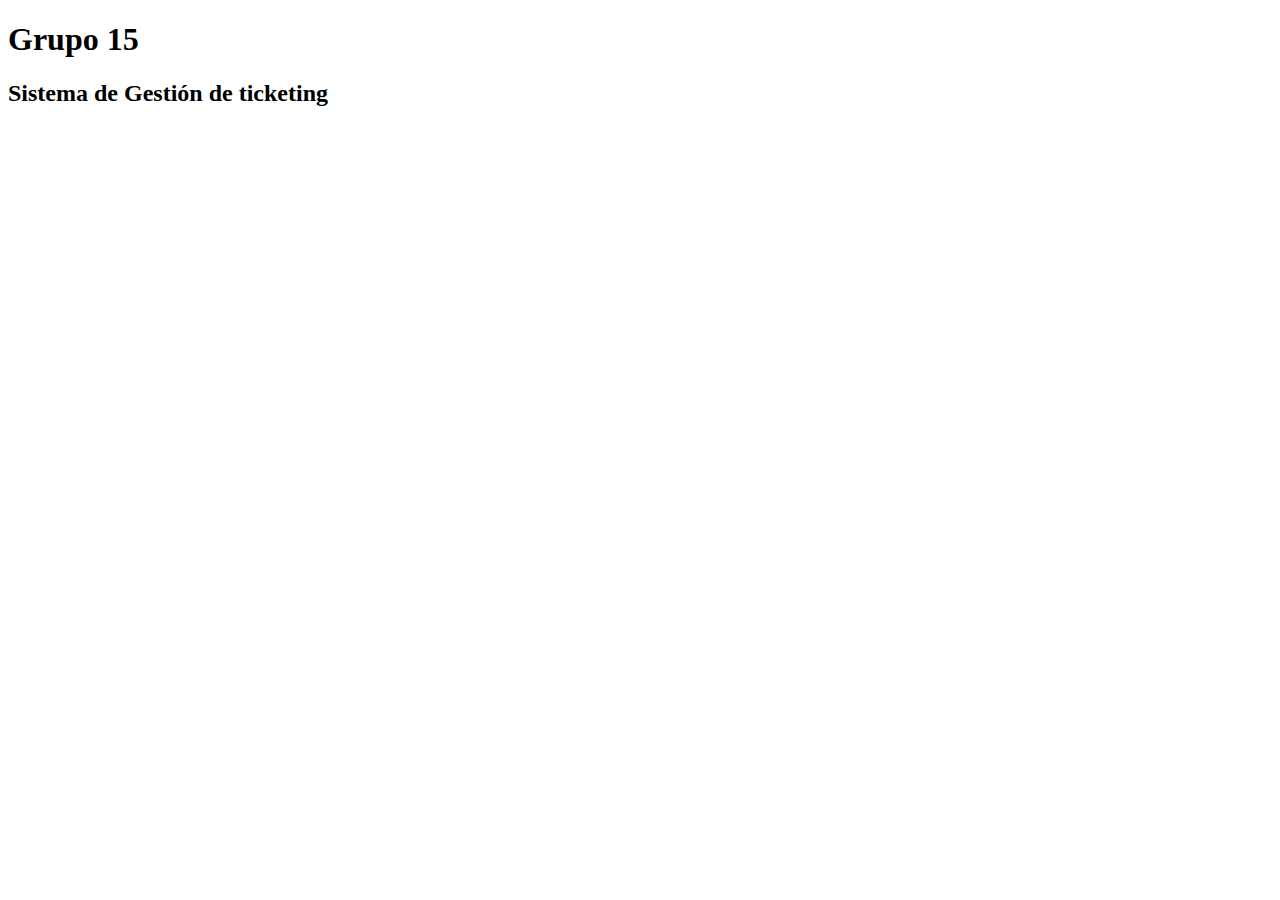
==== index.html @ c4f76812 "Create index.html" ====
<!DOCTYPE html>
<html lang="es">
<head>
    <meta charset="UTF-8">
    <meta http-equiv="X-UA-Compatible" content="IE=edge">
    <meta name="viewport" content="width=device-width, initial-scale=1.0">
    <title>Grupo 15</title>
</head>
<body>
    <header>
        <h1 class="title">Grupo 15</h1>
        <h2>Sistema de Gestión de ticketing</h2>
    </header>
</body>
</html>
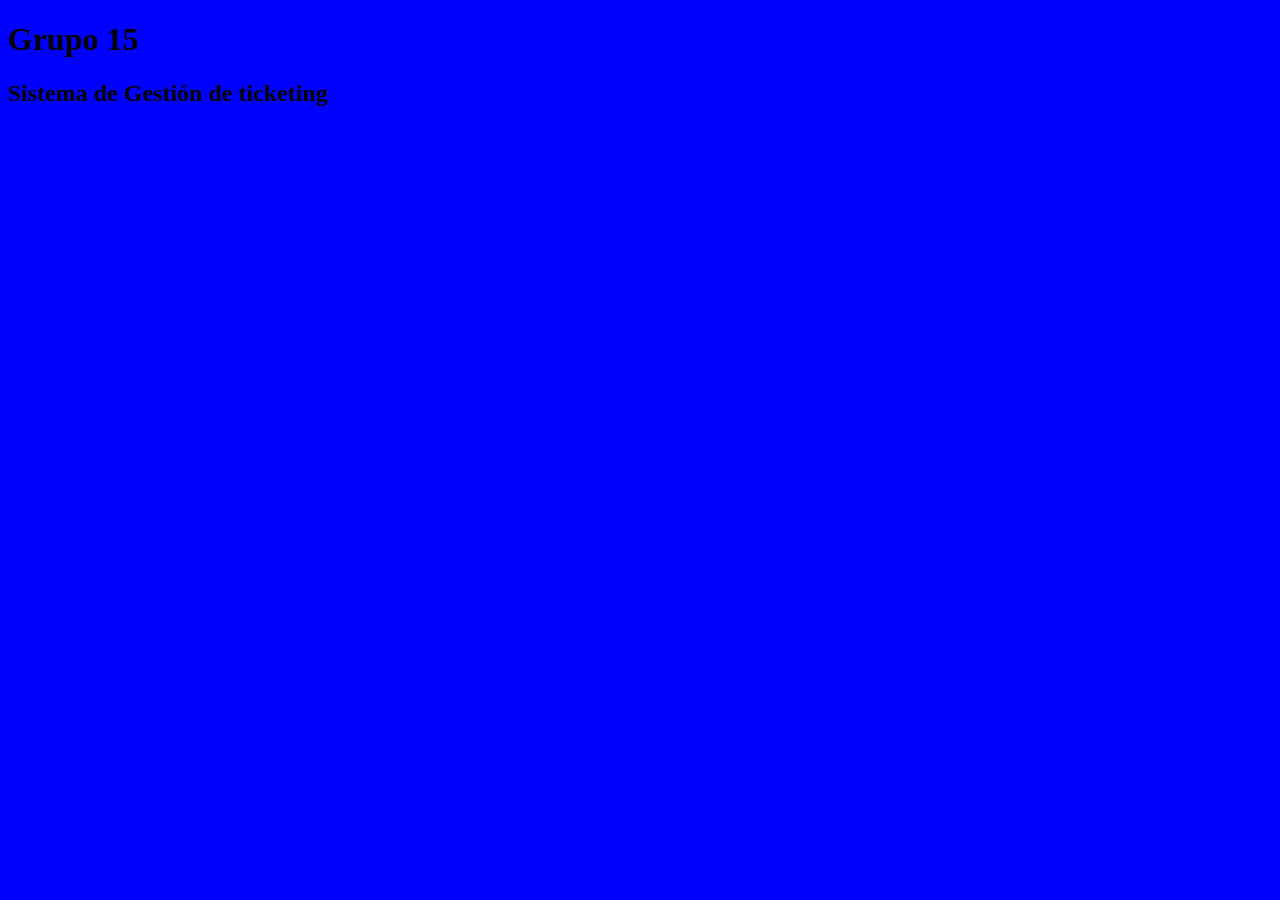
==== commit 829602d3: "Add estrucutura CSS, JS e IMG, config index.html favicon" ====
--- a/index.html
+++ b/index.html
@@ -4,6 +4,12 @@
     <meta charset="UTF-8">
     <meta http-equiv="X-UA-Compatible" content="IE=edge">
     <meta name="viewport" content="width=device-width, initial-scale=1.0">
+    <link rel="stylesheet" href="css/style.css">
+    <link rel="apple-touch-icon" sizes="180x180" href="img/favicon_io/apple-touch-icon.png">
+<link rel="icon" type="image/png" sizes="32x32" href="img/favicon_io/favicon-32x32.png">
+<link rel="icon" type="image/png" sizes="16x16" href="img/favicon_io/favicon-16x16.png">
+<link rel="manifest" href="img/favicon_io/site.webmanifest">
+    <script src="js/script.js"></script>
     <title>Grupo 15</title>
 </head>
 <body>
@@ -11,5 +17,8 @@
         <h1 class="title">Grupo 15</h1>
         <h2>Sistema de Gestión de ticketing</h2>
     </header>
+    <footer>
+        <div class="mapouter"><div class="gmap_canvas"><iframe width="600" height="500" id="gmap_canvas" src="https://maps.google.com/maps?q=estudio%20contable%20perego&t=&z=15&ie=UTF8&iwloc=&output=embed" frameborder="0" scrolling="no" marginheight="0" marginwidth="0"></iframe><a href="https://www.whatismyip-address.com"></a><br><style>.mapouter{position:relative;text-align:right;height:500px;width:600px;}</style><a href="https://www.embedgooglemap.net">google maps html</a><style>.gmap_canvas {overflow:hidden;background:none!important;height:500px;width:600px;}</style></div></div>
+    </footer>
 </body>
 </html>
--- a/css/style.css
+++ b/css/style.css
@@ -0,0 +1,4 @@
+/* Archivo inicial de estilos CSS */
+* {
+    background-color: blue;
+}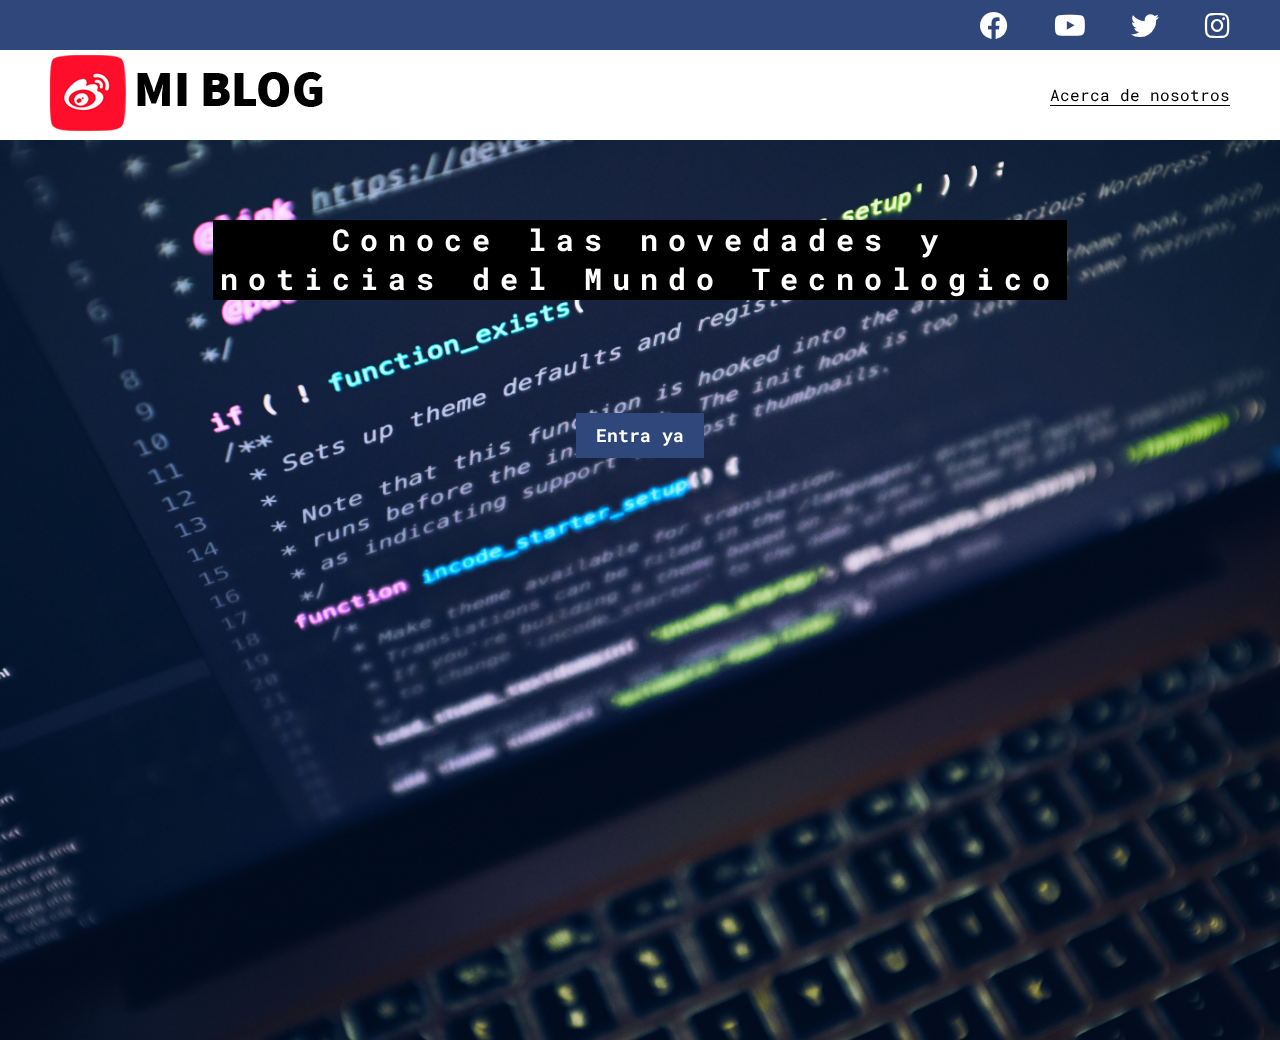
==== commit f5d24930: "Se agrega el TPO" ====
--- a/index.html
+++ b/index.html
@@ -4,21 +4,45 @@
     <meta charset="UTF-8">
     <meta http-equiv="X-UA-Compatible" content="IE=edge">
     <meta name="viewport" content="width=device-width, initial-scale=1.0">
-    <link rel="stylesheet" href="css/style.css">
-    <link rel="apple-touch-icon" sizes="180x180" href="img/favicon_io/apple-touch-icon.png">
-<link rel="icon" type="image/png" sizes="32x32" href="img/favicon_io/favicon-32x32.png">
-<link rel="icon" type="image/png" sizes="16x16" href="img/favicon_io/favicon-16x16.png">
-<link rel="manifest" href="img/favicon_io/site.webmanifest">
-    <script src="js/script.js"></script>
-    <title>Grupo 15</title>
+    <title>Blog Personal</title>
+    <link rel="stylesheet" href="css/main.css">
+    <link rel="stylesheet" href="css/all.min.css">
 </head>
-<body>
-    <header>
-        <h1 class="title">Grupo 15</h1>
-        <h2>Sistema de Gestión de ticketing</h2>
+<body class="home-body">
+    
+    <header class="header">
+        <div class="social">
+            <div class="social-icons">
+                <a href=""><i class="fa-brands fa-facebook"></i></a>
+                <a href=""><i class="fa-brands fa-youtube"></i></a>
+                <a href=""><i class="fa-brands fa-twitter"></i></a>
+                <a href=""><i class="fa-brands fa-instagram"></i></a>
+            </div>
+        </div>
+        <nav class="nav">
+            <div class="nav-logo">
+                <a href="index.html">
+                    <img src="img/logo.png" alt="Logo de pagina">
+                </a>
+            </div>
+            <div class="nav-link">
+                <a href="profile.html">Acerca de nosotros</a>
+            </div>
+    
+        </nav>
     </header>
-    <footer>
-        <div class="mapouter"><div class="gmap_canvas"><iframe width="600" height="500" id="gmap_canvas" src="https://maps.google.com/maps?q=estudio%20contable%20perego&t=&z=15&ie=UTF8&iwloc=&output=embed" frameborder="0" scrolling="no" marginheight="0" marginwidth="0"></iframe><a href="https://www.whatismyip-address.com"></a><br><style>.mapouter{position:relative;text-align:right;height:500px;width:600px;}</style><a href="https://www.embedgooglemap.net">google maps html</a><style>.gmap_canvas {overflow:hidden;background:none!important;height:500px;width:600px;}</style></div></div>
-    </footer>
-</body>
-</html>
+
+        <main class="home-main">
+            <div class="main-container">
+                <p class="main-container_texto">
+                    Conoce las novedades y noticias del Mundo Tecnologico
+                </p>
+                <a class="main-container_link" href="blogs.html">Entra ya</a>
+            </div>
+
+
+        </main>
+    
+    </body>
+    
+    </html>--- a/css/main.css
+++ b/css/main.css
@@ -0,0 +1,343 @@
+/*Roboto Slaf 400, 700
+  Roboto 400 500 700 900
+  Roboto Mono 400 500 700
+*/
+
+@import url('https://fonts.googleapis.com/css2?family=Roboto+Mono:wght@400;500;700&family=Roboto+Slab:wght@400;700&family=Roboto:wght@400;500;700;900&display=swap');
+
+*{
+  padding: 0;
+  margin: 0;
+  box-sizing: border-box;
+}
+
+body{
+  font-family: 'Roboto Mono', sans-serif;
+  font-size: 400;
+}
+
+.home-body{
+  position: fixed;
+  top: 0;
+  bottom: 0;
+  left: 0;
+  right: 0;
+}
+
+/* HEADER */
+
+.header{
+  width: 100%;
+  height: 140px;
+  display: grid;
+  grid-template-rows: 1fr 1fr 1fr;
+  
+}
+.social {
+  background-color: #2f477a;
+  width: 100%;
+  height: 50px;
+  display: grid;
+}
+
+.social-icons {
+  width: 250px;
+  height: auto;
+  display: flex;
+  align-items: center;
+  justify-content: space-between;
+  justify-self: end;
+  margin-right: 50px;
+}
+
+.social-icons a{
+  color: #fff;
+  font-size: 28px;
+}
+
+.social-icons a:hover{
+  color: #616161;
+
+}
+
+.nav{
+  display: grid;
+  grid-template-columns: 1fr 1fr;
+  height: 90px;
+}
+
+.nav-logo{
+  margin-left: 50px;
+  display: flex;
+  align-items: center;
+    
+}
+
+.nav-link {
+  display: flex;
+  align-items: center;
+  justify-content: end;
+  margin-right: 50px;
+}
+
+.nav-link a {
+  text-decoration: none;
+  color: #000;
+  border-bottom: 1px solid #000;
+}
+
+/* Main del home*/
+.home-main{
+  display: grid;
+  grid-template-columns: 1fr 4fr 1fr;
+  height: 100%;
+  background-image: url(../img/fondo.jpg);
+  background-position: center;
+  background-repeat: no-repeat;
+  background-size: cover;
+}
+
+.main-container{
+  display: grid;
+  grid-column: 2;
+  justify-items: center;
+  height: 350px;
+  margin-top: 80px;
+}
+
+.main-container_texto{
+  text-align: center;
+  font-size: 30px; 
+  font-weight: 700;
+  letter-spacing: 10px;
+  color: #fff;
+  background-color: #000;
+  height: 80px;
+  /*-webkit-text-stroke: 2px #fff; */
+}
+
+.main-container_link{
+  background-color: #2f477a;
+  display: inline-block;
+  padding: 10px 20px;
+  text-decoration: none;
+  color: #fff;
+  font-weight: 700;
+  font-size: 18px;
+  height: 45px;
+  
+}
+
+.main-container_link:hover{
+  background-color: #3d4c6d;
+}
+
+/*Pagina de blogs*/
+
+.blogs-main{
+  display: grid;
+
+}
+
+.news{
+  background-color: #e6e9ed;
+  padding: 10px 80px 40px;
+
+}
+
+.news-content{
+  display: grid;
+  grid-template-columns: 1.5fr 1fr;
+  grid-template-rows: 2fr;
+}
+
+.news-content h3 {
+  margin-left: 25px;
+  
+}
+
+.news-content img {
+  grid-column: 1;
+  width: 75%;
+  display: inline-block;
+  margin: 20px 20px;
+}
+
+.news-info{
+  grid-column: 2;
+  
+
+}
+
+.news-info h2{
+  margin-top: 30px;
+  
+}
+
+.news-info p{
+  margin: 10px;
+  text-align: start;
+  margin-bottom: 20px;  
+}
+
+/* Boton de Blogs */
+
+.blogs-btn{
+  text-decoration: none;
+  color: #000;
+  border: 1px solid #2f477a;
+  padding: 10px 15px;
+  font-size: 14px;
+}
+
+/*Posteos*/
+
+.posteos{
+  padding: 0 80px 40px;
+}
+
+.posteos h3{
+  border-bottom: 1px solid #cdd2da;
+  padding: 20px 0;
+  text-align: center;
+}
+
+.posteos-blog{
+  display: inline-block;
+  padding: 15px;
+  max-width: 32%;
+  margin-bottom: 50px;
+}
+
+.posteos-blog img {
+  width:100%;
+}
+
+.posteos-blog h4 {
+  margin: 20px 0;
+}
+
+.posteos-blog p {
+  margin-bottom: 35px;
+}
+
+/*FOOTER*/
+
+footer {
+  width: 100%;
+  height: 80px;
+  background-color: #22272d;
+  border-top: 35px solid #2f477a;
+  display: flex;
+  align-items: center;
+  justify-content: center;
+}
+
+footer p {
+  color: #fff;
+}
+
+
+/*BLOG*/
+
+.main-blog {
+  padding: 0 80px 40px;
+}
+
+.main-blog-content img{
+  display: inline-block;
+  padding: 0 50px 40px;
+  width: 100%;
+}
+
+.blog-content_article{
+  padding:0 80px 40px ;
+}
+
+.blog-content_article h4 {
+  border-bottom: 1px solid #cdd2da;
+  padding: 20px 0;
+}
+
+.blog-content_article h1{
+  margin: 20px 0; 
+  font-size: 35px; 
+}
+
+/*Seccion de Contacto*/
+
+.section-contact{
+  width: 100%;
+  background-color: #e6e9ed;
+  display: flex;
+  justify-content: space-between;
+  padding: 20px 80px 50px;
+
+}
+
+.contact{
+  display: flex;
+  margin: 20px 0px 20px 20px;
+}
+
+.contact img{
+  width: 100px;
+  display: inline-block;
+  padding: 10px;
+}
+
+.contact-info{
+  padding: 20px 0;
+  width: 300px;
+}
+
+.contact-info a {
+  text-decoration: none;
+  color: #000;
+  border-bottom: 1px solid #000;
+  padding-bottom: 5px;
+}
+
+.contact-info p {
+  margin-top: 10px;
+}
+
+
+/*PERFIL*/
+
+.profile {
+  padding: 70px 100px;
+  background-color: #e6e9ed;
+  margin-bottom: 5px;
+  display: flex;
+}
+
+.profile img {
+  width: 320px;
+  margin-right: 30px;
+}
+
+.projects-container {
+  padding: 0 80px 40px;
+}
+
+.projects-container h3{
+  border-bottom: 1px solid #cdd2da;
+  padding: 20px 0;
+  text-align: center;
+}
+
+.project{
+  display: inline-block;
+  padding: 15px;
+  max-width: 32%;
+  margin-bottom: 50px;
+}
+
+.project h4{
+  margin: 20px 0;
+}
+
+.project p {
+  margin-bottom: 35px;
+}
--- a/css/all.min.css
+++ b/css/all.min.css
@@ -0,0 +1,6 @@
+/*!
+ * Font Awesome Free 6.2.0 by @fontawesome - https://fontawesome.com
+ * License - https://fontawesome.com/license/free (Icons: CC BY 4.0, Fonts: SIL OFL 1.1, Code: MIT License)
+ * Copyright 2022 Fonticons, Inc.
+ */
+.fa{font-family:var(--fa-style-family,"Font Awesome 6 Free");font-weight:var(--fa-style,900)}.fa,.fa-brands,.fa-classic,.fa-regular,.fa-sharp,.fa-solid,.fab,.far,.fas{-moz-osx-font-smoothing:grayscale;-webkit-font-smoothing:antialiased;display:var(--fa-display,inline-block);font-style:normal;font-variant:normal;line-height:1;text-rendering:auto}.fa-classic,.fa-regular,.fa-solid,.far,.fas{font-family:"Font Awesome 6 Free"}.fa-brands,.fab{font-family:"Font Awesome 6 Brands"}.fa-1x{font-size:1em}.fa-2x{font-size:2em}.fa-3x{font-size:3em}.fa-4x{font-size:4em}.fa-5x{font-size:5em}.fa-6x{font-size:6em}.fa-7x{font-size:7em}.fa-8x{font-size:8em}.fa-9x{font-size:9em}.fa-10x{font-size:10em}.fa-2xs{font-size:.625em;line-height:.1em;vertical-align:.225em}.fa-xs{font-size:.75em;line-height:.08333em;vertical-align:.125em}.fa-sm{font-size:.875em;line-height:.07143em;vertical-align:.05357em}.fa-lg{font-size:1.25em;line-height:.05em;vertical-align:-.075em}.fa-xl{font-size:1.5em;line-height:.04167em;vertical-align:-.125em}.fa-2xl{font-size:2em;line-height:.03125em;vertical-align:-.1875em}.fa-fw{text-align:center;width:1.25em}.fa-ul{list-style-type:none;margin-left:var(--fa-li-margin,2.5em);padding-left:0}.fa-ul>li{position:relative}.fa-li{left:calc(var(--fa-li-width, 2em)*-1);position:absolute;text-align:center;width:var(--fa-li-width,2em);line-height:inherit}.fa-border{border-radius:var(--fa-border-radius,.1em);border:var(--fa-border-width,.08em) var(--fa-border-style,solid) var(--fa-border-color,#eee);padding:var(--fa-border-padding,.2em .25em .15em)}.fa-pull-left{float:left;margin-right:var(--fa-pull-margin,.3em)}.fa-pull-right{float:right;margin-left:var(--fa-pull-margin,.3em)}.fa-beat{-webkit-animation-name:fa-beat;animation-name:fa-beat;-webkit-animation-delay:var(--fa-animation-delay,0s);animation-delay:var(--fa-animation-delay,0s);-webkit-animation-direction:var(--fa-animation-direction,normal);animation-direction:var(--fa-animation-direction,normal);-webkit-animation-duration:var(--fa-animation-duration,1s);animation-duration:var(--fa-animation-duration,1s);-webkit-animation-iteration-count:var(--fa-animation-iteration-count,infinite);animation-iteration-count:var(--fa-animation-iteration-count,infinite);-webkit-animation-timing-function:var(--fa-animation-timing,ease-in-out);animation-timing-function:var(--fa-animation-timing,ease-in-out)}.fa-bounce{-webkit-animation-name:fa-bounce;animation-name:fa-bounce;-webkit-animation-delay:var(--fa-animation-delay,0s);animation-delay:var(--fa-animation-delay,0s);-webkit-animation-direction:var(--fa-animation-direction,normal);animation-direction:var(--fa-animation-direction,normal);-webkit-animation-duration:var(--fa-animation-duration,1s);animation-duration:var(--fa-animation-duration,1s);-webkit-animation-iteration-count:var(--fa-animation-iteration-count,infinite);animation-iteration-count:var(--fa-animation-iteration-count,infinite);-webkit-animation-timing-function:var(--fa-animation-timing,cubic-bezier(.28,.84,.42,1));animation-timing-function:var(--fa-animation-timing,cubic-bezier(.28,.84,.42,1))}.fa-fade{-webkit-animation-name:fa-fade;animation-name:fa-fade;-webkit-animation-iteration-count:var(--fa-animation-iteration-count,infinite);animation-iteration-count:var(--fa-animation-iteration-count,infinite);-webkit-animation-timing-function:var(--fa-animation-timing,cubic-bezier(.4,0,.6,1));animation-timing-function:var(--fa-animation-timing,cubic-bezier(.4,0,.6,1))}.fa-beat-fade,.fa-fade{-webkit-animation-delay:var(--fa-animation-delay,0s);animation-delay:var(--fa-animation-delay,0s);-webkit-animation-direction:var(--fa-animation-direction,normal);animation-direction:var(--fa-animation-direction,normal);-webkit-animation-duration:var(--fa-animation-duration,1s);animation-duration:var(--fa-animation-duration,1s)}.fa-beat-fade{-webkit-animation-name:fa-beat-fade;animation-name:fa-beat-fade;-webkit-animation-iteration-count:var(--fa-animation-iteration-count,infinite);animation-iteration-count:var(--fa-animation-iteration-count,infinite);-webkit-animation-timing-function:var(--fa-animation-timing,cubic-bezier(.4,0,.6,1));animation-timing-function:var(--fa-animation-timing,cubic-bezier(.4,0,.6,1))}.fa-flip{-webkit-animation-name:fa-flip;animation-name:fa-flip;-webkit-animation-delay:var(--fa-animation-delay,0s);animation-delay:var(--fa-animation-delay,0s);-webkit-animation-direction:var(--fa-animation-direction,normal);animation-direction:var(--fa-animation-direction,normal);-webkit-animation-duration:var(--fa-animation-duration,1s);animation-duration:var(--fa-animation-duration,1s);-webkit-animation-iteration-count:var(--fa-animation-iteration-count,infinite);animation-iteration-count:var(--fa-animation-iteration-count,infinite);-webkit-animation-timing-function:var(--fa-animation-timing,ease-in-out);animation-timing-function:var(--fa-animation-timing,ease-in-out)}.fa-shake{-webkit-animation-name:fa-shake;animation-name:fa-shake;-webkit-animation-duration:var(--fa-animation-duration,1s);animation-duration:var(--fa-animation-duration,1s);-webkit-animation-iteration-count:var(--fa-animation-iteration-count,infinite);animation-iteration-count:var(--fa-animation-iteration-count,infinite);-webkit-animation-timing-function:var(--fa-animation-timing,linear);animation-timing-function:var(--fa-animation-timing,linear)}.fa-shake,.fa-spin{-webkit-animation-delay:var(--fa-animation-delay,0s);animation-delay:var(--fa-animation-delay,0s);-webkit-animation-direction:var(--fa-animation-direction,normal);animation-direction:var(--fa-animation-direction,normal)}.fa-spin{-webkit-animation-name:fa-spin;animation-name:fa-spin;-webkit-animation-duration:var(--fa-animation-duration,2s);animation-duration:var(--fa-animation-duration,2s);-webkit-animation-iteration-count:var(--fa-animation-iteration-count,infinite);animation-iteration-count:var(--fa-animation-iteration-count,infinite);-webkit-animation-timing-function:var(--fa-animation-timing,linear);animation-timing-function:var(--fa-animation-timing,linear)}.fa-spin-reverse{--fa-animation-direction:reverse}.fa-pulse,.fa-spin-pulse{-webkit-animation-name:fa-spin;animation-name:fa-spin;-webkit-animation-direction:var(--fa-animation-direction,normal);animation-direction:var(--fa-animation-direction,normal);-webkit-animation-duration:var(--fa-animation-duration,1s);animation-duration:var(--fa-animation-duration,1s);-webkit-animation-iteration-count:var(--fa-animation-iteration-count,infinite);animation-iteration-count:var(--fa-animation-iteration-count,infinite);-webkit-animation-timing-function:var(--fa-animation-timing,steps(8));animation-timing-function:var(--fa-animation-timing,steps(8))}@media (prefers-reduced-motion:reduce){.fa-beat,.fa-beat-fade,.fa-bounce,.fa-fade,.fa-flip,.fa-pulse,.fa-shake,.fa-spin,.fa-spin-pulse{-webkit-animation-delay:-1ms;animation-delay:-1ms;-webkit-animation-duration:1ms;animation-duration:1ms;-webkit-animation-iteration-count:1;animation-iteration-count:1;transition-delay:0s;transition-duration:0s}}@-webkit-keyframes fa-beat{0%,90%{-webkit-transform:scale(1);transform:scale(1)}45%{-webkit-transform:scale(var(--fa-beat-scale,1.25));transform:scale(var(--fa-beat-scale,1.25))}}@keyframes fa-beat{0%,90%{-webkit-transform:scale(1);transform:scale(1)}45%{-webkit-transform:scale(var(--fa-beat-scale,1.25));transform:scale(var(--fa-beat-scale,1.25))}}@-webkit-keyframes fa-bounce{0%{-webkit-transform:scale(1) translateY(0);transform:scale(1) translateY(0)}10%{-webkit-transform:scale(var(--fa-bounce-start-scale-x,1.1),var(--fa-bounce-start-scale-y,.9)) translateY(0);transform:scale(var(--fa-bounce-start-scale-x,1.1),var(--fa-bounce-start-scale-y,.9)) translateY(0)}30%{-webkit-transform:scale(var(--fa-bounce-jump-scale-x,.9),var(--fa-bounce-jump-scale-y,1.1)) translateY(var(--fa-bounce-height,-.5em));transform:scale(var(--fa-bounce-jump-scale-x,.9),var(--fa-bounce-jump-scale-y,1.1)) translateY(var(--fa-bounce-height,-.5em))}50%{-webkit-transform:scale(var(--fa-bounce-land-scale-x,1.05),var(--fa-bounce-land-scale-y,.95)) translateY(0);transform:scale(var(--fa-bounce-land-scale-x,1.05),var(--fa-bounce-land-scale-y,.95)) translateY(0)}57%{-webkit-transform:scale(1) translateY(var(--fa-bounce-rebound,-.125em));transform:scale(1) translateY(var(--fa-bounce-rebound,-.125em))}64%{-webkit-transform:scale(1) translateY(0);transform:scale(1) translateY(0)}to{-webkit-transform:scale(1) translateY(0);transform:scale(1) translateY(0)}}@keyframes fa-bounce{0%{-webkit-transform:scale(1) translateY(0);transform:scale(1) translateY(0)}10%{-webkit-transform:scale(var(--fa-bounce-start-scale-x,1.1),var(--fa-bounce-start-scale-y,.9)) translateY(0);transform:scale(var(--fa-bounce-start-scale-x,1.1),var(--fa-bounce-start-scale-y,.9)) translateY(0)}30%{-webkit-transform:scale(var(--fa-bounce-jump-scale-x,.9),var(--fa-bounce-jump-scale-y,1.1)) translateY(var(--fa-bounce-height,-.5em));transform:scale(var(--fa-bounce-jump-scale-x,.9),var(--fa-bounce-jump-scale-y,1.1)) translateY(var(--fa-bounce-height,-.5em))}50%{-webkit-transform:scale(var(--fa-bounce-land-scale-x,1.05),var(--fa-bounce-land-scale-y,.95)) translateY(0);transform:scale(var(--fa-bounce-land-scale-x,1.05),var(--fa-bounce-land-scale-y,.95)) translateY(0)}57%{-webkit-transform:scale(1) translateY(var(--fa-bounce-rebound,-.125em));transform:scale(1) translateY(var(--fa-bounce-rebound,-.125em))}64%{-webkit-transform:scale(1) translateY(0);transform:scale(1) translateY(0)}to{-webkit-transform:scale(1) translateY(0);transform:scale(1) translateY(0)}}@-webkit-keyframes fa-fade{50%{opacity:var(--fa-fade-opacity,.4)}}@keyframes fa-fade{50%{opacity:var(--fa-fade-opacity,.4)}}@-webkit-keyframes fa-beat-fade{0%,to{opacity:var(--fa-beat-fade-opacity,.4);-webkit-transform:scale(1);transform:scale(1)}50%{opacity:1;-webkit-transform:scale(var(--fa-beat-fade-scale,1.125));transform:scale(var(--fa-beat-fade-scale,1.125))}}@keyframes fa-beat-fade{0%,to{opacity:var(--fa-beat-fade-opacity,.4);-webkit-transform:scale(1);transform:scale(1)}50%{opacity:1;-webkit-transform:scale(var(--fa-beat-fade-scale,1.125));transform:scale(var(--fa-beat-fade-scale,1.125))}}@-webkit-keyframes fa-flip{50%{-webkit-transform:rotate3d(var(--fa-flip-x,0),var(--fa-flip-y,1),var(--fa-flip-z,0),var(--fa-flip-angle,-180deg));transform:rotate3d(var(--fa-flip-x,0),var(--fa-flip-y,1),var(--fa-flip-z,0),var(--fa-flip-angle,-180deg))}}@keyframes fa-flip{50%{-webkit-transform:rotate3d(var(--fa-flip-x,0),var(--fa-flip-y,1),var(--fa-flip-z,0),var(--fa-flip-angle,-180deg));transform:rotate3d(var(--fa-flip-x,0),var(--fa-flip-y,1),var(--fa-flip-z,0),var(--fa-flip-angle,-180deg))}}@-webkit-keyframes fa-shake{0%{-webkit-transform:rotate(-15deg);transform:rotate(-15deg)}4%{-webkit-transform:rotate(15deg);transform:rotate(15deg)}8%,24%{-webkit-transform:rotate(-18deg);transform:rotate(-18deg)}12%,28%{-webkit-transform:rotate(18deg);transform:rotate(18deg)}16%{-webkit-transform:rotate(-22deg);transform:rotate(-22deg)}20%{-webkit-transform:rotate(22deg);transform:rotate(22deg)}32%{-webkit-transform:rotate(-12deg);transform:rotate(-12deg)}36%{-webkit-transform:rotate(12deg);transform:rotate(12deg)}40%,to{-webkit-transform:rotate(0deg);transform:rotate(0deg)}}@keyframes fa-shake{0%{-webkit-transform:rotate(-15deg);transform:rotate(-15deg)}4%{-webkit-transform:rotate(15deg);transform:rotate(15deg)}8%,24%{-webkit-transform:rotate(-18deg);transform:rotate(-18deg)}12%,28%{-webkit-transform:rotate(18deg);transform:rotate(18deg)}16%{-webkit-transform:rotate(-22deg);transform:rotate(-22deg)}20%{-webkit-transform:rotate(22deg);transform:rotate(22deg)}32%{-webkit-transform:rotate(-12deg);transform:rotate(-12deg)}36%{-webkit-transform:rotate(12deg);transform:rotate(12deg)}40%,to{-webkit-transform:rotate(0deg);transform:rotate(0deg)}}@-webkit-keyframes fa-spin{0%{-webkit-transform:rotate(0deg);transform:rotate(0deg)}to{-webkit-transform:rotate(1turn);transform:rotate(1turn)}}@keyframes fa-spin{0%{-webkit-transform:rotate(0deg);transform:rotate(0deg)}to{-webkit-transform:rotate(1turn);transform:rotate(1turn)}}.fa-rotate-90{-webkit-transform:rotate(90deg);transform:rotate(90deg)}.fa-rotate-180{-webkit-transform:rotate(180deg);transform:rotate(180deg)}.fa-rotate-270{-webkit-transform:rotate(270deg);transform:rotate(270deg)}.fa-flip-horizontal{-webkit-transform:scaleX(-1);transform:scaleX(-1)}.fa-flip-vertical{-webkit-transform:scaleY(-1);transform:scaleY(-1)}.fa-flip-both,.fa-flip-horizontal.fa-flip-vertical{-webkit-transform:scale(-1);transform:scale(-1)}.fa-rotate-by{-webkit-transform:rotate(var(--fa-rotate-angle,none));transform:rotate(var(--fa-rotate-angle,none))}.fa-stack{display:inline-block;height:2em;line-height:2em;position:relative;vertical-align:middle;width:2.5em}.fa-stack-1x,.fa-stack-2x{left:0;position:absolute;text-align:center;width:100%;z-index:var(--fa-stack-z-index,auto)}.fa-stack-1x{line-height:inherit}.fa-stack-2x{font-size:2em}.fa-inverse{color:var(--fa-inverse,#fff)}.fa-0:before{content:"\30"}.fa-1:before{content:"\31"}.fa-2:before{content:"\32"}.fa-3:before{content:"\33"}.fa-4:before{content:"\34"}.fa-5:before{content:"\35"}.fa-6:before{content:"\36"}.fa-7:before{content:"\37"}.fa-8:before{content:"\38"}.fa-9:before{content:"\39"}.fa-fill-drip:before{content:"\f576"}.fa-arrows-to-circle:before{content:"\e4bd"}.fa-chevron-circle-right:before,.fa-circle-chevron-right:before{content:"\f138"}.fa-at:before{content:"\40"}.fa-trash-alt:before,.fa-trash-can:before{content:"\f2ed"}.fa-text-height:before{content:"\f034"}.fa-user-times:before,.fa-user-xmark:before{content:"\f235"}.fa-stethoscope:before{content:"\f0f1"}.fa-comment-alt:before,.fa-message:before{content:"\f27a"}.fa-info:before{content:"\f129"}.fa-compress-alt:before,.fa-down-left-and-up-right-to-center:before{content:"\f422"}.fa-explosion:before{content:"\e4e9"}.fa-file-alt:before,.fa-file-lines:before,.fa-file-text:before{content:"\f15c"}.fa-wave-square:before{content:"\f83e"}.fa-ring:before{content:"\f70b"}.fa-building-un:before{content:"\e4d9"}.fa-dice-three:before{content:"\f527"}.fa-calendar-alt:before,.fa-calendar-days:before{content:"\f073"}.fa-anchor-circle-check:before{content:"\e4aa"}.fa-building-circle-arrow-right:before{content:"\e4d1"}.fa-volleyball-ball:before,.fa-volleyball:before{content:"\f45f"}.fa-arrows-up-to-line:before{content:"\e4c2"}.fa-sort-desc:before,.fa-sort-down:before{content:"\f0dd"}.fa-circle-minus:before,.fa-minus-circle:before{content:"\f056"}.fa-door-open:before{content:"\f52b"}.fa-right-from-bracket:before,.fa-sign-out-alt:before{content:"\f2f5"}.fa-atom:before{content:"\f5d2"}.fa-soap:before{content:"\e06e"}.fa-heart-music-camera-bolt:before,.fa-icons:before{content:"\f86d"}.fa-microphone-alt-slash:before,.fa-microphone-lines-slash:before{content:"\f539"}.fa-bridge-circle-check:before{content:"\e4c9"}.fa-pump-medical:before{content:"\e06a"}.fa-fingerprint:before{content:"\f577"}.fa-hand-point-right:before{content:"\f0a4"}.fa-magnifying-glass-location:before,.fa-search-location:before{content:"\f689"}.fa-forward-step:before,.fa-step-forward:before{content:"\f051"}.fa-face-smile-beam:before,.fa-smile-beam:before{content:"\f5b8"}.fa-flag-checkered:before{content:"\f11e"}.fa-football-ball:before,.fa-football:before{content:"\f44e"}.fa-school-circle-exclamation:before{content:"\e56c"}.fa-crop:before{content:"\f125"}.fa-angle-double-down:before,.fa-angles-down:before{content:"\f103"}.fa-users-rectangle:before{content:"\e594"}.fa-people-roof:before{content:"\e537"}.fa-people-line:before{content:"\e534"}.fa-beer-mug-empty:before,.fa-beer:before{content:"\f0fc"}.fa-diagram-predecessor:before{content:"\e477"}.fa-arrow-up-long:before,.fa-long-arrow-up:before{content:"\f176"}.fa-burn:before,.fa-fire-flame-simple:before{content:"\f46a"}.fa-male:before,.fa-person:before{content:"\f183"}.fa-laptop:before{content:"\f109"}.fa-file-csv:before{content:"\f6dd"}.fa-menorah:before{content:"\f676"}.fa-truck-plane:before{content:"\e58f"}.fa-record-vinyl:before{content:"\f8d9"}.fa-face-grin-stars:before,.fa-grin-stars:before{content:"\f587"}.fa-bong:before{content:"\f55c"}.fa-pastafarianism:before,.fa-spaghetti-monster-flying:before{content:"\f67b"}.fa-arrow-down-up-across-line:before{content:"\e4af"}.fa-spoon:before,.fa-utensil-spoon:before{content:"\f2e5"}.fa-jar-wheat:before{content:"\e517"}.fa-envelopes-bulk:before,.fa-mail-bulk:before{content:"\f674"}.fa-file-circle-exclamation:before{content:"\e4eb"}.fa-circle-h:before,.fa-hospital-symbol:before{content:"\f47e"}.fa-pager:before{content:"\f815"}.fa-address-book:before,.fa-contact-book:before{content:"\f2b9"}.fa-strikethrough:before{content:"\f0cc"}.fa-k:before{content:"\4b"}.fa-landmark-flag:before{content:"\e51c"}.fa-pencil-alt:before,.fa-pencil:before{content:"\f303"}.fa-backward:before{content:"\f04a"}.fa-caret-right:before{content:"\f0da"}.fa-comments:before{content:"\f086"}.fa-file-clipboard:before,.fa-paste:before{content:"\f0ea"}.fa-code-pull-request:before{content:"\e13c"}.fa-clipboard-list:before{content:"\f46d"}.fa-truck-loading:before,.fa-truck-ramp-box:before{content:"\f4de"}.fa-user-check:before{content:"\f4fc"}.fa-vial-virus:before{content:"\e597"}.fa-sheet-plastic:before{content:"\e571"}.fa-blog:before{content:"\f781"}.fa-user-ninja:before{content:"\f504"}.fa-person-arrow-up-from-line:before{content:"\e539"}.fa-scroll-torah:before,.fa-torah:before{content:"\f6a0"}.fa-broom-ball:before,.fa-quidditch-broom-ball:before,.fa-quidditch:before{content:"\f458"}.fa-toggle-off:before{content:"\f204"}.fa-archive:before,.fa-box-archive:before{content:"\f187"}.fa-person-drowning:before{content:"\e545"}.fa-arrow-down-9-1:before,.fa-sort-numeric-desc:before,.fa-sort-numeric-down-alt:before{content:"\f886"}.fa-face-grin-tongue-squint:before,.fa-grin-tongue-squint:before{content:"\f58a"}.fa-spray-can:before{content:"\f5bd"}.fa-truck-monster:before{content:"\f63b"}.fa-w:before{content:"\57"}.fa-earth-africa:before,.fa-globe-africa:before{content:"\f57c"}.fa-rainbow:before{content:"\f75b"}.fa-circle-notch:before{content:"\f1ce"}.fa-tablet-alt:before,.fa-tablet-screen-button:before{content:"\f3fa"}.fa-paw:before{content:"\f1b0"}.fa-cloud:before{content:"\f0c2"}.fa-trowel-bricks:before{content:"\e58a"}.fa-face-flushed:before,.fa-flushed:before{content:"\f579"}.fa-hospital-user:before{content:"\f80d"}.fa-tent-arrow-left-right:before{content:"\e57f"}.fa-gavel:before,.fa-legal:before{content:"\f0e3"}.fa-binoculars:before{content:"\f1e5"}.fa-microphone-slash:before{content:"\f131"}.fa-box-tissue:before{content:"\e05b"}.fa-motorcycle:before{content:"\f21c"}.fa-bell-concierge:before,.fa-concierge-bell:before{content:"\f562"}.fa-pen-ruler:before,.fa-pencil-ruler:before{content:"\f5ae"}.fa-people-arrows-left-right:before,.fa-people-arrows:before{content:"\e068"}.fa-mars-and-venus-burst:before{content:"\e523"}.fa-caret-square-right:before,.fa-square-caret-right:before{content:"\f152"}.fa-cut:before,.fa-scissors:before{content:"\f0c4"}.fa-sun-plant-wilt:before{content:"\e57a"}.fa-toilets-portable:before{content:"\e584"}.fa-hockey-puck:before{content:"\f453"}.fa-table:before{content:"\f0ce"}.fa-magnifying-glass-arrow-right:before{content:"\e521"}.fa-digital-tachograph:before,.fa-tachograph-digital:before{content:"\f566"}.fa-users-slash:before{content:"\e073"}.fa-clover:before{content:"\e139"}.fa-mail-reply:before,.fa-reply:before{content:"\f3e5"}.fa-star-and-crescent:before{content:"\f699"}.fa-house-fire:before{content:"\e50c"}.fa-minus-square:before,.fa-square-minus:before{content:"\f146"}.fa-helicopter:before{content:"\f533"}.fa-compass:before{content:"\f14e"}.fa-caret-square-down:before,.fa-square-caret-down:before{content:"\f150"}.fa-file-circle-question:before{content:"\e4ef"}.fa-laptop-code:before{content:"\f5fc"}.fa-swatchbook:before{content:"\f5c3"}.fa-prescription-bottle:before{content:"\f485"}.fa-bars:before,.fa-navicon:before{content:"\f0c9"}.fa-people-group:before{content:"\e533"}.fa-hourglass-3:before,.fa-hourglass-end:before{content:"\f253"}.fa-heart-broken:before,.fa-heart-crack:before{content:"\f7a9"}.fa-external-link-square-alt:before,.fa-square-up-right:before{content:"\f360"}.fa-face-kiss-beam:before,.fa-kiss-beam:before{content:"\f597"}.fa-film:before{content:"\f008"}.fa-ruler-horizontal:before{content:"\f547"}.fa-people-robbery:before{content:"\e536"}.fa-lightbulb:before{content:"\f0eb"}.fa-caret-left:before{content:"\f0d9"}.fa-circle-exclamation:before,.fa-exclamation-circle:before{content:"\f06a"}.fa-school-circle-xmark:before{content:"\e56d"}.fa-arrow-right-from-bracket:before,.fa-sign-out:before{content:"\f08b"}.fa-chevron-circle-down:before,.fa-circle-chevron-down:before{content:"\f13a"}.fa-unlock-alt:before,.fa-unlock-keyhole:before{content:"\f13e"}.fa-cloud-showers-heavy:before{content:"\f740"}.fa-headphones-alt:before,.fa-headphones-simple:before{content:"\f58f"}.fa-sitemap:before{content:"\f0e8"}.fa-circle-dollar-to-slot:before,.fa-donate:before{content:"\f4b9"}.fa-memory:before{content:"\f538"}.fa-road-spikes:before{content:"\e568"}.fa-fire-burner:before{content:"\e4f1"}.fa-flag:before{content:"\f024"}.fa-hanukiah:before{content:"\f6e6"}.fa-feather:before{content:"\f52d"}.fa-volume-down:before,.fa-volume-low:before{content:"\f027"}.fa-comment-slash:before{content:"\f4b3"}.fa-cloud-sun-rain:before{content:"\f743"}.fa-compress:before{content:"\f066"}.fa-wheat-alt:before,.fa-wheat-awn:before{content:"\e2cd"}.fa-ankh:before{content:"\f644"}.fa-hands-holding-child:before{content:"\e4fa"}.fa-asterisk:before{content:"\2a"}.fa-check-square:before,.fa-square-check:before{content:"\f14a"}.fa-peseta-sign:before{content:"\e221"}.fa-header:before,.fa-heading:before{content:"\f1dc"}.fa-ghost:before{content:"\f6e2"}.fa-list-squares:before,.fa-list:before{content:"\f03a"}.fa-phone-square-alt:before,.fa-square-phone-flip:before{content:"\f87b"}.fa-cart-plus:before{content:"\f217"}.fa-gamepad:before{content:"\f11b"}.fa-circle-dot:before,.fa-dot-circle:before{content:"\f192"}.fa-dizzy:before,.fa-face-dizzy:before{content:"\f567"}.fa-egg:before{content:"\f7fb"}.fa-house-medical-circle-xmark:before{content:"\e513"}.fa-campground:before{content:"\f6bb"}.fa-folder-plus:before{content:"\f65e"}.fa-futbol-ball:before,.fa-futbol:before,.fa-soccer-ball:before{content:"\f1e3"}.fa-paint-brush:before,.fa-paintbrush:before{content:"\f1fc"}.fa-lock:before{content:"\f023"}.fa-gas-pump:before{content:"\f52f"}.fa-hot-tub-person:before,.fa-hot-tub:before{content:"\f593"}.fa-map-location:before,.fa-map-marked:before{content:"\f59f"}.fa-house-flood-water:before{content:"\e50e"}.fa-tree:before{content:"\f1bb"}.fa-bridge-lock:before{content:"\e4cc"}.fa-sack-dollar:before{content:"\f81d"}.fa-edit:before,.fa-pen-to-square:before{content:"\f044"}.fa-car-side:before{content:"\f5e4"}.fa-share-alt:before,.fa-share-nodes:before{content:"\f1e0"}.fa-heart-circle-minus:before{content:"\e4ff"}.fa-hourglass-2:before,.fa-hourglass-half:before{content:"\f252"}.fa-microscope:before{content:"\f610"}.fa-sink:before{content:"\e06d"}.fa-bag-shopping:before,.fa-shopping-bag:before{content:"\f290"}.fa-arrow-down-z-a:before,.fa-sort-alpha-desc:before,.fa-sort-alpha-down-alt:before{content:"\f881"}.fa-mitten:before{content:"\f7b5"}.fa-person-rays:before{content:"\e54d"}.fa-users:before{content:"\f0c0"}.fa-eye-slash:before{content:"\f070"}.fa-flask-vial:before{content:"\e4f3"}.fa-hand-paper:before,.fa-hand:before{content:"\f256"}.fa-om:before{content:"\f679"}.fa-worm:before{content:"\e599"}.fa-house-circle-xmark:before{content:"\e50b"}.fa-plug:before{content:"\f1e6"}.fa-chevron-up:before{content:"\f077"}.fa-hand-spock:before{content:"\f259"}.fa-stopwatch:before{content:"\f2f2"}.fa-face-kiss:before,.fa-kiss:before{content:"\f596"}.fa-bridge-circle-xmark:before{content:"\e4cb"}.fa-face-grin-tongue:before,.fa-grin-tongue:before{content:"\f589"}.fa-chess-bishop:before{content:"\f43a"}.fa-face-grin-wink:before,.fa-grin-wink:before{content:"\f58c"}.fa-deaf:before,.fa-deafness:before,.fa-ear-deaf:before,.fa-hard-of-hearing:before{content:"\f2a4"}.fa-road-circle-check:before{content:"\e564"}.fa-dice-five:before{content:"\f523"}.fa-rss-square:before,.fa-square-rss:before{content:"\f143"}.fa-land-mine-on:before{content:"\e51b"}.fa-i-cursor:before{content:"\f246"}.fa-stamp:before{content:"\f5bf"}.fa-stairs:before{content:"\e289"}.fa-i:before{content:"\49"}.fa-hryvnia-sign:before,.fa-hryvnia:before{content:"\f6f2"}.fa-pills:before{content:"\f484"}.fa-face-grin-wide:before,.fa-grin-alt:before{content:"\f581"}.fa-tooth:before{content:"\f5c9"}.fa-v:before{content:"\56"}.fa-bicycle:before{content:"\f206"}.fa-rod-asclepius:before,.fa-rod-snake:before,.fa-staff-aesculapius:before,.fa-staff-snake:before{content:"\e579"}.fa-head-side-cough-slash:before{content:"\e062"}.fa-ambulance:before,.fa-truck-medical:before{content:"\f0f9"}.fa-wheat-awn-circle-exclamation:before{content:"\e598"}.fa-snowman:before{content:"\f7d0"}.fa-mortar-pestle:before{content:"\f5a7"}.fa-road-barrier:before{content:"\e562"}.fa-school:before{content:"\f549"}.fa-igloo:before{content:"\f7ae"}.fa-joint:before{content:"\f595"}.fa-angle-right:before{content:"\f105"}.fa-horse:before{content:"\f6f0"}.fa-q:before{content:"\51"}.fa-g:before{content:"\47"}.fa-notes-medical:before{content:"\f481"}.fa-temperature-2:before,.fa-temperature-half:before,.fa-thermometer-2:before,.fa-thermometer-half:before{content:"\f2c9"}.fa-dong-sign:before{content:"\e169"}.fa-capsules:before{content:"\f46b"}.fa-poo-bolt:before,.fa-poo-storm:before{content:"\f75a"}.fa-face-frown-open:before,.fa-frown-open:before{content:"\f57a"}.fa-hand-point-up:before{content:"\f0a6"}.fa-money-bill:before{content:"\f0d6"}.fa-bookmark:before{content:"\f02e"}.fa-align-justify:before{content:"\f039"}.fa-umbrella-beach:before{content:"\f5ca"}.fa-helmet-un:before{content:"\e503"}.fa-bullseye:before{content:"\f140"}.fa-bacon:before{content:"\f7e5"}.fa-hand-point-down:before{content:"\f0a7"}.fa-arrow-up-from-bracket:before{content:"\e09a"}.fa-folder-blank:before,.fa-folder:before{content:"\f07b"}.fa-file-medical-alt:before,.fa-file-waveform:before{content:"\f478"}.fa-radiation:before{content:"\f7b9"}.fa-chart-simple:before{content:"\e473"}.fa-mars-stroke:before{content:"\f229"}.fa-vial:before{content:"\f492"}.fa-dashboard:before,.fa-gauge-med:before,.fa-gauge:before,.fa-tachometer-alt-average:before{content:"\f624"}.fa-magic-wand-sparkles:before,.fa-wand-magic-sparkles:before{content:"\e2ca"}.fa-e:before{content:"\45"}.fa-pen-alt:before,.fa-pen-clip:before{content:"\f305"}.fa-bridge-circle-exclamation:before{content:"\e4ca"}.fa-user:before{content:"\f007"}.fa-school-circle-check:before{content:"\e56b"}.fa-dumpster:before{content:"\f793"}.fa-shuttle-van:before,.fa-van-shuttle:before{content:"\f5b6"}.fa-building-user:before{content:"\e4da"}.fa-caret-square-left:before,.fa-square-caret-left:before{content:"\f191"}.fa-highlighter:before{content:"\f591"}.fa-key:before{content:"\f084"}.fa-bullhorn:before{content:"\f0a1"}.fa-globe:before{content:"\f0ac"}.fa-synagogue:before{content:"\f69b"}.fa-person-half-dress:before{content:"\e548"}.fa-road-bridge:before{content:"\e563"}.fa-location-arrow:before{content:"\f124"}.fa-c:before{content:"\43"}.fa-tablet-button:before{content:"\f10a"}.fa-building-lock:before{content:"\e4d6"}.fa-pizza-slice:before{content:"\f818"}.fa-money-bill-wave:before{content:"\f53a"}.fa-area-chart:before,.fa-chart-area:before{content:"\f1fe"}.fa-house-flag:before{content:"\e50d"}.fa-person-circle-minus:before{content:"\e540"}.fa-ban:before,.fa-cancel:before{content:"\f05e"}.fa-camera-rotate:before{content:"\e0d8"}.fa-air-freshener:before,.fa-spray-can-sparkles:before{content:"\f5d0"}.fa-star:before{content:"\f005"}.fa-repeat:before{content:"\f363"}.fa-cross:before{content:"\f654"}.fa-box:before{content:"\f466"}.fa-venus-mars:before{content:"\f228"}.fa-arrow-pointer:before,.fa-mouse-pointer:before{content:"\f245"}.fa-expand-arrows-alt:before,.fa-maximize:before{content:"\f31e"}.fa-charging-station:before{content:"\f5e7"}.fa-shapes:before,.fa-triangle-circle-square:before{content:"\f61f"}.fa-random:before,.fa-shuffle:before{content:"\f074"}.fa-person-running:before,.fa-running:before{content:"\f70c"}.fa-mobile-retro:before{content:"\e527"}.fa-grip-lines-vertical:before{content:"\f7a5"}.fa-spider:before{content:"\f717"}.fa-hands-bound:before{content:"\e4f9"}.fa-file-invoice-dollar:before{content:"\f571"}.fa-plane-circle-exclamation:before{content:"\e556"}.fa-x-ray:before{content:"\f497"}.fa-spell-check:before{content:"\f891"}.fa-slash:before{content:"\f715"}.fa-computer-mouse:before,.fa-mouse:before{content:"\f8cc"}.fa-arrow-right-to-bracket:before,.fa-sign-in:before{content:"\f090"}.fa-shop-slash:before,.fa-store-alt-slash:before{content:"\e070"}.fa-server:before{content:"\f233"}.fa-virus-covid-slash:before{content:"\e4a9"}.fa-shop-lock:before{content:"\e4a5"}.fa-hourglass-1:before,.fa-hourglass-start:before{content:"\f251"}.fa-blender-phone:before{content:"\f6b6"}.fa-building-wheat:before{content:"\e4db"}.fa-person-breastfeeding:before{content:"\e53a"}.fa-right-to-bracket:before,.fa-sign-in-alt:before{content:"\f2f6"}.fa-venus:before{content:"\f221"}.fa-passport:before{content:"\f5ab"}.fa-heart-pulse:before,.fa-heartbeat:before{content:"\f21e"}.fa-people-carry-box:before,.fa-people-carry:before{content:"\f4ce"}.fa-temperature-high:before{content:"\f769"}.fa-microchip:before{content:"\f2db"}.fa-crown:before{content:"\f521"}.fa-weight-hanging:before{content:"\f5cd"}.fa-xmarks-lines:before{content:"\e59a"}.fa-file-prescription:before{content:"\f572"}.fa-weight-scale:before,.fa-weight:before{content:"\f496"}.fa-user-friends:before,.fa-user-group:before{content:"\f500"}.fa-arrow-up-a-z:before,.fa-sort-alpha-up:before{content:"\f15e"}.fa-chess-knight:before{content:"\f441"}.fa-face-laugh-squint:before,.fa-laugh-squint:before{content:"\f59b"}.fa-wheelchair:before{content:"\f193"}.fa-arrow-circle-up:before,.fa-circle-arrow-up:before{content:"\f0aa"}.fa-toggle-on:before{content:"\f205"}.fa-person-walking:before,.fa-walking:before{content:"\f554"}.fa-l:before{content:"\4c"}.fa-fire:before{content:"\f06d"}.fa-bed-pulse:before,.fa-procedures:before{content:"\f487"}.fa-shuttle-space:before,.fa-space-shuttle:before{content:"\f197"}.fa-face-laugh:before,.fa-laugh:before{content:"\f599"}.fa-folder-open:before{content:"\f07c"}.fa-heart-circle-plus:before{content:"\e500"}.fa-code-fork:before{content:"\e13b"}.fa-city:before{content:"\f64f"}.fa-microphone-alt:before,.fa-microphone-lines:before{content:"\f3c9"}.fa-pepper-hot:before{content:"\f816"}.fa-unlock:before{content:"\f09c"}.fa-colon-sign:before{content:"\e140"}.fa-headset:before{content:"\f590"}.fa-store-slash:before{content:"\e071"}.fa-road-circle-xmark:before{content:"\e566"}.fa-user-minus:before{content:"\f503"}.fa-mars-stroke-up:before,.fa-mars-stroke-v:before{content:"\f22a"}.fa-champagne-glasses:before,.fa-glass-cheers:before{content:"\f79f"}.fa-clipboard:before{content:"\f328"}.fa-house-circle-exclamation:before{content:"\e50a"}.fa-file-arrow-up:before,.fa-file-upload:before{content:"\f574"}.fa-wifi-3:before,.fa-wifi-strong:before,.fa-wifi:before{content:"\f1eb"}.fa-bath:before,.fa-bathtub:before{content:"\f2cd"}.fa-underline:before{content:"\f0cd"}.fa-user-edit:before,.fa-user-pen:before{content:"\f4ff"}.fa-signature:before{content:"\f5b7"}.fa-stroopwafel:before{content:"\f551"}.fa-bold:before{content:"\f032"}.fa-anchor-lock:before{content:"\e4ad"}.fa-building-ngo:before{content:"\e4d7"}.fa-manat-sign:before{content:"\e1d5"}.fa-not-equal:before{content:"\f53e"}.fa-border-style:before,.fa-border-top-left:before{content:"\f853"}.fa-map-location-dot:before,.fa-map-marked-alt:before{content:"\f5a0"}.fa-jedi:before{content:"\f669"}.fa-poll:before,.fa-square-poll-vertical:before{content:"\f681"}.fa-mug-hot:before{content:"\f7b6"}.fa-battery-car:before,.fa-car-battery:before{content:"\f5df"}.fa-gift:before{content:"\f06b"}.fa-dice-two:before{content:"\f528"}.fa-chess-queen:before{content:"\f445"}.fa-glasses:before{content:"\f530"}.fa-chess-board:before{content:"\f43c"}.fa-building-circle-check:before{content:"\e4d2"}.fa-person-chalkboard:before{content:"\e53d"}.fa-mars-stroke-h:before,.fa-mars-stroke-right:before{content:"\f22b"}.fa-hand-back-fist:before,.fa-hand-rock:before{content:"\f255"}.fa-caret-square-up:before,.fa-square-caret-up:before{content:"\f151"}.fa-cloud-showers-water:before{content:"\e4e4"}.fa-bar-chart:before,.fa-chart-bar:before{content:"\f080"}.fa-hands-bubbles:before,.fa-hands-wash:before{content:"\e05e"}.fa-less-than-equal:before{content:"\f537"}.fa-train:before{content:"\f238"}.fa-eye-low-vision:before,.fa-low-vision:before{content:"\f2a8"}.fa-crow:before{content:"\f520"}.fa-sailboat:before{content:"\e445"}.fa-window-restore:before{content:"\f2d2"}.fa-plus-square:before,.fa-square-plus:before{content:"\f0fe"}.fa-torii-gate:before{content:"\f6a1"}.fa-frog:before{content:"\f52e"}.fa-bucket:before{content:"\e4cf"}.fa-image:before{content:"\f03e"}.fa-microphone:before{content:"\f130"}.fa-cow:before{content:"\f6c8"}.fa-caret-up:before{content:"\f0d8"}.fa-screwdriver:before{content:"\f54a"}.fa-folder-closed:before{content:"\e185"}.fa-house-tsunami:before{content:"\e515"}.fa-square-nfi:before{content:"\e576"}.fa-arrow-up-from-ground-water:before{content:"\e4b5"}.fa-glass-martini-alt:before,.fa-martini-glass:before{content:"\f57b"}.fa-rotate-back:before,.fa-rotate-backward:before,.fa-rotate-left:before,.fa-undo-alt:before{content:"\f2ea"}.fa-columns:before,.fa-table-columns:before{content:"\f0db"}.fa-lemon:before{content:"\f094"}.fa-head-side-mask:before{content:"\e063"}.fa-handshake:before{content:"\f2b5"}.fa-gem:before{content:"\f3a5"}.fa-dolly-box:before,.fa-dolly:before{content:"\f472"}.fa-smoking:before{content:"\f48d"}.fa-compress-arrows-alt:before,.fa-minimize:before{content:"\f78c"}.fa-monument:before{content:"\f5a6"}.fa-snowplow:before{content:"\f7d2"}.fa-angle-double-right:before,.fa-angles-right:before{content:"\f101"}.fa-cannabis:before{content:"\f55f"}.fa-circle-play:before,.fa-play-circle:before{content:"\f144"}.fa-tablets:before{content:"\f490"}.fa-ethernet:before{content:"\f796"}.fa-eur:before,.fa-euro-sign:before,.fa-euro:before{content:"\f153"}.fa-chair:before{content:"\f6c0"}.fa-check-circle:before,.fa-circle-check:before{content:"\f058"}.fa-circle-stop:before,.fa-stop-circle:before{content:"\f28d"}.fa-compass-drafting:before,.fa-drafting-compass:before{content:"\f568"}.fa-plate-wheat:before{content:"\e55a"}.fa-icicles:before{content:"\f7ad"}.fa-person-shelter:before{content:"\e54f"}.fa-neuter:before{content:"\f22c"}.fa-id-badge:before{content:"\f2c1"}.fa-marker:before{content:"\f5a1"}.fa-face-laugh-beam:before,.fa-laugh-beam:before{content:"\f59a"}.fa-helicopter-symbol:before{content:"\e502"}.fa-universal-access:before{content:"\f29a"}.fa-chevron-circle-up:before,.fa-circle-chevron-up:before{content:"\f139"}.fa-lari-sign:before{content:"\e1c8"}.fa-volcano:before{content:"\f770"}.fa-person-walking-dashed-line-arrow-right:before{content:"\e553"}.fa-gbp:before,.fa-pound-sign:before,.fa-sterling-sign:before{content:"\f154"}.fa-viruses:before{content:"\e076"}.fa-square-person-confined:before{content:"\e577"}.fa-user-tie:before{content:"\f508"}.fa-arrow-down-long:before,.fa-long-arrow-down:before{content:"\f175"}.fa-tent-arrow-down-to-line:before{content:"\e57e"}.fa-certificate:before{content:"\f0a3"}.fa-mail-reply-all:before,.fa-reply-all:before{content:"\f122"}.fa-suitcase:before{content:"\f0f2"}.fa-person-skating:before,.fa-skating:before{content:"\f7c5"}.fa-filter-circle-dollar:before,.fa-funnel-dollar:before{content:"\f662"}.fa-camera-retro:before{content:"\f083"}.fa-arrow-circle-down:before,.fa-circle-arrow-down:before{content:"\f0ab"}.fa-arrow-right-to-file:before,.fa-file-import:before{content:"\f56f"}.fa-external-link-square:before,.fa-square-arrow-up-right:before{content:"\f14c"}.fa-box-open:before{content:"\f49e"}.fa-scroll:before{content:"\f70e"}.fa-spa:before{content:"\f5bb"}.fa-location-pin-lock:before{content:"\e51f"}.fa-pause:before{content:"\f04c"}.fa-hill-avalanche:before{content:"\e507"}.fa-temperature-0:before,.fa-temperature-empty:before,.fa-thermometer-0:before,.fa-thermometer-empty:before{content:"\f2cb"}.fa-bomb:before{content:"\f1e2"}.fa-registered:before{content:"\f25d"}.fa-address-card:before,.fa-contact-card:before,.fa-vcard:before{content:"\f2bb"}.fa-balance-scale-right:before,.fa-scale-unbalanced-flip:before{content:"\f516"}.fa-subscript:before{content:"\f12c"}.fa-diamond-turn-right:before,.fa-directions:before{content:"\f5eb"}.fa-burst:before{content:"\e4dc"}.fa-house-laptop:before,.fa-laptop-house:before{content:"\e066"}.fa-face-tired:before,.fa-tired:before{content:"\f5c8"}.fa-money-bills:before{content:"\e1f3"}.fa-smog:before{content:"\f75f"}.fa-crutch:before{content:"\f7f7"}.fa-cloud-arrow-up:before,.fa-cloud-upload-alt:before,.fa-cloud-upload:before{content:"\f0ee"}.fa-palette:before{content:"\f53f"}.fa-arrows-turn-right:before{content:"\e4c0"}.fa-vest:before{content:"\e085"}.fa-ferry:before{content:"\e4ea"}.fa-arrows-down-to-people:before{content:"\e4b9"}.fa-seedling:before,.fa-sprout:before{content:"\f4d8"}.fa-arrows-alt-h:before,.fa-left-right:before{content:"\f337"}.fa-boxes-packing:before{content:"\e4c7"}.fa-arrow-circle-left:before,.fa-circle-arrow-left:before{content:"\f0a8"}.fa-group-arrows-rotate:before{content:"\e4f6"}.fa-bowl-food:before{content:"\e4c6"}.fa-candy-cane:before{content:"\f786"}.fa-arrow-down-wide-short:before,.fa-sort-amount-asc:before,.fa-sort-amount-down:before{content:"\f160"}.fa-cloud-bolt:before,.fa-thunderstorm:before{content:"\f76c"}.fa-remove-format:before,.fa-text-slash:before{content:"\f87d"}.fa-face-smile-wink:before,.fa-smile-wink:before{content:"\f4da"}.fa-file-word:before{content:"\f1c2"}.fa-file-powerpoint:before{content:"\f1c4"}.fa-arrows-h:before,.fa-arrows-left-right:before{content:"\f07e"}.fa-house-lock:before{content:"\e510"}.fa-cloud-arrow-down:before,.fa-cloud-download-alt:before,.fa-cloud-download:before{content:"\f0ed"}.fa-children:before{content:"\e4e1"}.fa-blackboard:before,.fa-chalkboard:before{content:"\f51b"}.fa-user-alt-slash:before,.fa-user-large-slash:before{content:"\f4fa"}.fa-envelope-open:before{content:"\f2b6"}.fa-handshake-alt-slash:before,.fa-handshake-simple-slash:before{content:"\e05f"}.fa-mattress-pillow:before{content:"\e525"}.fa-guarani-sign:before{content:"\e19a"}.fa-arrows-rotate:before,.fa-refresh:before,.fa-sync:before{content:"\f021"}.fa-fire-extinguisher:before{content:"\f134"}.fa-cruzeiro-sign:before{content:"\e152"}.fa-greater-than-equal:before{content:"\f532"}.fa-shield-alt:before,.fa-shield-halved:before{content:"\f3ed"}.fa-atlas:before,.fa-book-atlas:before{content:"\f558"}.fa-virus:before{content:"\e074"}.fa-envelope-circle-check:before{content:"\e4e8"}.fa-layer-group:before{content:"\f5fd"}.fa-arrows-to-dot:before{content:"\e4be"}.fa-archway:before{content:"\f557"}.fa-heart-circle-check:before{content:"\e4fd"}.fa-house-chimney-crack:before,.fa-house-damage:before{content:"\f6f1"}.fa-file-archive:before,.fa-file-zipper:before{content:"\f1c6"}.fa-square:before{content:"\f0c8"}.fa-glass-martini:before,.fa-martini-glass-empty:before{content:"\f000"}.fa-couch:before{content:"\f4b8"}.fa-cedi-sign:before{content:"\e0df"}.fa-italic:before{content:"\f033"}.fa-church:before{content:"\f51d"}.fa-comments-dollar:before{content:"\f653"}.fa-democrat:before{content:"\f747"}.fa-z:before{content:"\5a"}.fa-person-skiing:before,.fa-skiing:before{content:"\f7c9"}.fa-road-lock:before{content:"\e567"}.fa-a:before{content:"\41"}.fa-temperature-arrow-down:before,.fa-temperature-down:before{content:"\e03f"}.fa-feather-alt:before,.fa-feather-pointed:before{content:"\f56b"}.fa-p:before{content:"\50"}.fa-snowflake:before{content:"\f2dc"}.fa-newspaper:before{content:"\f1ea"}.fa-ad:before,.fa-rectangle-ad:before{content:"\f641"}.fa-arrow-circle-right:before,.fa-circle-arrow-right:before{content:"\f0a9"}.fa-filter-circle-xmark:before{content:"\e17b"}.fa-locust:before{content:"\e520"}.fa-sort:before,.fa-unsorted:before{content:"\f0dc"}.fa-list-1-2:before,.fa-list-numeric:before,.fa-list-ol:before{content:"\f0cb"}.fa-person-dress-burst:before{content:"\e544"}.fa-money-check-alt:before,.fa-money-check-dollar:before{content:"\f53d"}.fa-vector-square:before{content:"\f5cb"}.fa-bread-slice:before{content:"\f7ec"}.fa-language:before{content:"\f1ab"}.fa-face-kiss-wink-heart:before,.fa-kiss-wink-heart:before{content:"\f598"}.fa-filter:before{content:"\f0b0"}.fa-question:before{content:"\3f"}.fa-file-signature:before{content:"\f573"}.fa-arrows-alt:before,.fa-up-down-left-right:before{content:"\f0b2"}.fa-house-chimney-user:before{content:"\e065"}.fa-hand-holding-heart:before{content:"\f4be"}.fa-puzzle-piece:before{content:"\f12e"}.fa-money-check:before{content:"\f53c"}.fa-star-half-alt:before,.fa-star-half-stroke:before{content:"\f5c0"}.fa-code:before{content:"\f121"}.fa-glass-whiskey:before,.fa-whiskey-glass:before{content:"\f7a0"}.fa-building-circle-exclamation:before{content:"\e4d3"}.fa-magnifying-glass-chart:before{content:"\e522"}.fa-arrow-up-right-from-square:before,.fa-external-link:before{content:"\f08e"}.fa-cubes-stacked:before{content:"\e4e6"}.fa-krw:before,.fa-won-sign:before,.fa-won:before{content:"\f159"}.fa-virus-covid:before{content:"\e4a8"}.fa-austral-sign:before{content:"\e0a9"}.fa-f:before{content:"\46"}.fa-leaf:before{content:"\f06c"}.fa-road:before{content:"\f018"}.fa-cab:before,.fa-taxi:before{content:"\f1ba"}.fa-person-circle-plus:before{content:"\e541"}.fa-chart-pie:before,.fa-pie-chart:before{content:"\f200"}.fa-bolt-lightning:before{content:"\e0b7"}.fa-sack-xmark:before{content:"\e56a"}.fa-file-excel:before{content:"\f1c3"}.fa-file-contract:before{content:"\f56c"}.fa-fish-fins:before{content:"\e4f2"}.fa-building-flag:before{content:"\e4d5"}.fa-face-grin-beam:before,.fa-grin-beam:before{content:"\f582"}.fa-object-ungroup:before{content:"\f248"}.fa-poop:before{content:"\f619"}.fa-location-pin:before,.fa-map-marker:before{content:"\f041"}.fa-kaaba:before{content:"\f66b"}.fa-toilet-paper:before{content:"\f71e"}.fa-hard-hat:before,.fa-hat-hard:before,.fa-helmet-safety:before{content:"\f807"}.fa-eject:before{content:"\f052"}.fa-arrow-alt-circle-right:before,.fa-circle-right:before{content:"\f35a"}.fa-plane-circle-check:before{content:"\e555"}.fa-face-rolling-eyes:before,.fa-meh-rolling-eyes:before{content:"\f5a5"}.fa-object-group:before{content:"\f247"}.fa-chart-line:before,.fa-line-chart:before{content:"\f201"}.fa-mask-ventilator:before{content:"\e524"}.fa-arrow-right:before{content:"\f061"}.fa-map-signs:before,.fa-signs-post:before{content:"\f277"}.fa-cash-register:before{content:"\f788"}.fa-person-circle-question:before{content:"\e542"}.fa-h:before{content:"\48"}.fa-tarp:before{content:"\e57b"}.fa-screwdriver-wrench:before,.fa-tools:before{content:"\f7d9"}.fa-arrows-to-eye:before{content:"\e4bf"}.fa-plug-circle-bolt:before{content:"\e55b"}.fa-heart:before{content:"\f004"}.fa-mars-and-venus:before{content:"\f224"}.fa-home-user:before,.fa-house-user:before{content:"\e1b0"}.fa-dumpster-fire:before{content:"\f794"}.fa-house-crack:before{content:"\e3b1"}.fa-cocktail:before,.fa-martini-glass-citrus:before{content:"\f561"}.fa-face-surprise:before,.fa-surprise:before{content:"\f5c2"}.fa-bottle-water:before{content:"\e4c5"}.fa-circle-pause:before,.fa-pause-circle:before{content:"\f28b"}.fa-toilet-paper-slash:before{content:"\e072"}.fa-apple-alt:before,.fa-apple-whole:before{content:"\f5d1"}.fa-kitchen-set:before{content:"\e51a"}.fa-r:before{content:"\52"}.fa-temperature-1:before,.fa-temperature-quarter:before,.fa-thermometer-1:before,.fa-thermometer-quarter:before{content:"\f2ca"}.fa-cube:before{content:"\f1b2"}.fa-bitcoin-sign:before{content:"\e0b4"}.fa-shield-dog:before{content:"\e573"}.fa-solar-panel:before{content:"\f5ba"}.fa-lock-open:before{content:"\f3c1"}.fa-elevator:before{content:"\e16d"}.fa-money-bill-transfer:before{content:"\e528"}.fa-money-bill-trend-up:before{content:"\e529"}.fa-house-flood-water-circle-arrow-right:before{content:"\e50f"}.fa-poll-h:before,.fa-square-poll-horizontal:before{content:"\f682"}.fa-circle:before{content:"\f111"}.fa-backward-fast:before,.fa-fast-backward:before{content:"\f049"}.fa-recycle:before{content:"\f1b8"}.fa-user-astronaut:before{content:"\f4fb"}.fa-plane-slash:before{content:"\e069"}.fa-trademark:before{content:"\f25c"}.fa-basketball-ball:before,.fa-basketball:before{content:"\f434"}.fa-satellite-dish:before{content:"\f7c0"}.fa-arrow-alt-circle-up:before,.fa-circle-up:before{content:"\f35b"}.fa-mobile-alt:before,.fa-mobile-screen-button:before{content:"\f3cd"}.fa-volume-high:before,.fa-volume-up:before{content:"\f028"}.fa-users-rays:before{content:"\e593"}.fa-wallet:before{content:"\f555"}.fa-clipboard-check:before{content:"\f46c"}.fa-file-audio:before{content:"\f1c7"}.fa-burger:before,.fa-hamburger:before{content:"\f805"}.fa-wrench:before{content:"\f0ad"}.fa-bugs:before{content:"\e4d0"}.fa-rupee-sign:before,.fa-rupee:before{content:"\f156"}.fa-file-image:before{content:"\f1c5"}.fa-circle-question:before,.fa-question-circle:before{content:"\f059"}.fa-plane-departure:before{content:"\f5b0"}.fa-handshake-slash:before{content:"\e060"}.fa-book-bookmark:before{content:"\e0bb"}.fa-code-branch:before{content:"\f126"}.fa-hat-cowboy:before{content:"\f8c0"}.fa-bridge:before{content:"\e4c8"}.fa-phone-alt:before,.fa-phone-flip:before{content:"\f879"}.fa-truck-front:before{content:"\e2b7"}.fa-cat:before{content:"\f6be"}.fa-anchor-circle-exclamation:before{content:"\e4ab"}.fa-truck-field:before{content:"\e58d"}.fa-route:before{content:"\f4d7"}.fa-clipboard-question:before{content:"\e4e3"}.fa-panorama:before{content:"\e209"}.fa-comment-medical:before{content:"\f7f5"}.fa-teeth-open:before{content:"\f62f"}.fa-file-circle-minus:before{content:"\e4ed"}.fa-tags:before{content:"\f02c"}.fa-wine-glass:before{content:"\f4e3"}.fa-fast-forward:before,.fa-forward-fast:before{content:"\f050"}.fa-face-meh-blank:before,.fa-meh-blank:before{content:"\f5a4"}.fa-parking:before,.fa-square-parking:before{content:"\f540"}.fa-house-signal:before{content:"\e012"}.fa-bars-progress:before,.fa-tasks-alt:before{content:"\f828"}.fa-faucet-drip:before{content:"\e006"}.fa-cart-flatbed:before,.fa-dolly-flatbed:before{content:"\f474"}.fa-ban-smoking:before,.fa-smoking-ban:before{content:"\f54d"}.fa-terminal:before{content:"\f120"}.fa-mobile-button:before{content:"\f10b"}.fa-house-medical-flag:before{content:"\e514"}.fa-basket-shopping:before,.fa-shopping-basket:before{content:"\f291"}.fa-tape:before{content:"\f4db"}.fa-bus-alt:before,.fa-bus-simple:before{content:"\f55e"}.fa-eye:before{content:"\f06e"}.fa-face-sad-cry:before,.fa-sad-cry:before{content:"\f5b3"}.fa-audio-description:before{content:"\f29e"}.fa-person-military-to-person:before{content:"\e54c"}.fa-file-shield:before{content:"\e4f0"}.fa-user-slash:before{content:"\f506"}.fa-pen:before{content:"\f304"}.fa-tower-observation:before{content:"\e586"}.fa-file-code:before{content:"\f1c9"}.fa-signal-5:before,.fa-signal-perfect:before,.fa-signal:before{content:"\f012"}.fa-bus:before{content:"\f207"}.fa-heart-circle-xmark:before{content:"\e501"}.fa-home-lg:before,.fa-house-chimney:before{content:"\e3af"}.fa-window-maximize:before{content:"\f2d0"}.fa-face-frown:before,.fa-frown:before{content:"\f119"}.fa-prescription:before{content:"\f5b1"}.fa-shop:before,.fa-store-alt:before{content:"\f54f"}.fa-floppy-disk:before,.fa-save:before{content:"\f0c7"}.fa-vihara:before{content:"\f6a7"}.fa-balance-scale-left:before,.fa-scale-unbalanced:before{content:"\f515"}.fa-sort-asc:before,.fa-sort-up:before{content:"\f0de"}.fa-comment-dots:before,.fa-commenting:before{content:"\f4ad"}.fa-plant-wilt:before{content:"\e5aa"}.fa-diamond:before{content:"\f219"}.fa-face-grin-squint:before,.fa-grin-squint:before{content:"\f585"}.fa-hand-holding-dollar:before,.fa-hand-holding-usd:before{content:"\f4c0"}.fa-bacterium:before{content:"\e05a"}.fa-hand-pointer:before{content:"\f25a"}.fa-drum-steelpan:before{content:"\f56a"}.fa-hand-scissors:before{content:"\f257"}.fa-hands-praying:before,.fa-praying-hands:before{content:"\f684"}.fa-arrow-right-rotate:before,.fa-arrow-rotate-forward:before,.fa-arrow-rotate-right:before,.fa-redo:before{content:"\f01e"}.fa-biohazard:before{content:"\f780"}.fa-location-crosshairs:before,.fa-location:before{content:"\f601"}.fa-mars-double:before{content:"\f227"}.fa-child-dress:before{content:"\e59c"}.fa-users-between-lines:before{content:"\e591"}.fa-lungs-virus:before{content:"\e067"}.fa-face-grin-tears:before,.fa-grin-tears:before{content:"\f588"}.fa-phone:before{content:"\f095"}.fa-calendar-times:before,.fa-calendar-xmark:before{content:"\f273"}.fa-child-reaching:before{content:"\e59d"}.fa-head-side-virus:before{content:"\e064"}.fa-user-cog:before,.fa-user-gear:before{content:"\f4fe"}.fa-arrow-up-1-9:before,.fa-sort-numeric-up:before{content:"\f163"}.fa-door-closed:before{content:"\f52a"}.fa-shield-virus:before{content:"\e06c"}.fa-dice-six:before{content:"\f526"}.fa-mosquito-net:before{content:"\e52c"}.fa-bridge-water:before{content:"\e4ce"}.fa-person-booth:before{content:"\f756"}.fa-text-width:before{content:"\f035"}.fa-hat-wizard:before{content:"\f6e8"}.fa-pen-fancy:before{content:"\f5ac"}.fa-digging:before,.fa-person-digging:before{content:"\f85e"}.fa-trash:before{content:"\f1f8"}.fa-gauge-simple-med:before,.fa-gauge-simple:before,.fa-tachometer-average:before{content:"\f629"}.fa-book-medical:before{content:"\f7e6"}.fa-poo:before{content:"\f2fe"}.fa-quote-right-alt:before,.fa-quote-right:before{content:"\f10e"}.fa-shirt:before,.fa-t-shirt:before,.fa-tshirt:before{content:"\f553"}.fa-cubes:before{content:"\f1b3"}.fa-divide:before{content:"\f529"}.fa-tenge-sign:before,.fa-tenge:before{content:"\f7d7"}.fa-headphones:before{content:"\f025"}.fa-hands-holding:before{content:"\f4c2"}.fa-hands-clapping:before{content:"\e1a8"}.fa-republican:before{content:"\f75e"}.fa-arrow-left:before{content:"\f060"}.fa-person-circle-xmark:before{content:"\e543"}.fa-ruler:before{content:"\f545"}.fa-align-left:before{content:"\f036"}.fa-dice-d6:before{content:"\f6d1"}.fa-restroom:before{content:"\f7bd"}.fa-j:before{content:"\4a"}.fa-users-viewfinder:before{content:"\e595"}.fa-file-video:before{content:"\f1c8"}.fa-external-link-alt:before,.fa-up-right-from-square:before{content:"\f35d"}.fa-table-cells:before,.fa-th:before{content:"\f00a"}.fa-file-pdf:before{content:"\f1c1"}.fa-bible:before,.fa-book-bible:before{content:"\f647"}.fa-o:before{content:"\4f"}.fa-medkit:before,.fa-suitcase-medical:before{content:"\f0fa"}.fa-user-secret:before{content:"\f21b"}.fa-otter:before{content:"\f700"}.fa-female:before,.fa-person-dress:before{content:"\f182"}.fa-comment-dollar:before{content:"\f651"}.fa-briefcase-clock:before,.fa-business-time:before{content:"\f64a"}.fa-table-cells-large:before,.fa-th-large:before{content:"\f009"}.fa-book-tanakh:before,.fa-tanakh:before{content:"\f827"}.fa-phone-volume:before,.fa-volume-control-phone:before{content:"\f2a0"}.fa-hat-cowboy-side:before{content:"\f8c1"}.fa-clipboard-user:before{content:"\f7f3"}.fa-child:before{content:"\f1ae"}.fa-lira-sign:before{content:"\f195"}.fa-satellite:before{content:"\f7bf"}.fa-plane-lock:before{content:"\e558"}.fa-tag:before{content:"\f02b"}.fa-comment:before{content:"\f075"}.fa-birthday-cake:before,.fa-cake-candles:before,.fa-cake:before{content:"\f1fd"}.fa-envelope:before{content:"\f0e0"}.fa-angle-double-up:before,.fa-angles-up:before{content:"\f102"}.fa-paperclip:before{content:"\f0c6"}.fa-arrow-right-to-city:before{content:"\e4b3"}.fa-ribbon:before{content:"\f4d6"}.fa-lungs:before{content:"\f604"}.fa-arrow-up-9-1:before,.fa-sort-numeric-up-alt:before{content:"\f887"}.fa-litecoin-sign:before{content:"\e1d3"}.fa-border-none:before{content:"\f850"}.fa-circle-nodes:before{content:"\e4e2"}.fa-parachute-box:before{content:"\f4cd"}.fa-indent:before{content:"\f03c"}.fa-truck-field-un:before{content:"\e58e"}.fa-hourglass-empty:before,.fa-hourglass:before{content:"\f254"}.fa-mountain:before{content:"\f6fc"}.fa-user-doctor:before,.fa-user-md:before{content:"\f0f0"}.fa-circle-info:before,.fa-info-circle:before{content:"\f05a"}.fa-cloud-meatball:before{content:"\f73b"}.fa-camera-alt:before,.fa-camera:before{content:"\f030"}.fa-square-virus:before{content:"\e578"}.fa-meteor:before{content:"\f753"}.fa-car-on:before{content:"\e4dd"}.fa-sleigh:before{content:"\f7cc"}.fa-arrow-down-1-9:before,.fa-sort-numeric-asc:before,.fa-sort-numeric-down:before{content:"\f162"}.fa-hand-holding-droplet:before,.fa-hand-holding-water:before{content:"\f4c1"}.fa-water:before{content:"\f773"}.fa-calendar-check:before{content:"\f274"}.fa-braille:before{content:"\f2a1"}.fa-prescription-bottle-alt:before,.fa-prescription-bottle-medical:before{content:"\f486"}.fa-landmark:before{content:"\f66f"}.fa-truck:before{content:"\f0d1"}.fa-crosshairs:before{content:"\f05b"}.fa-person-cane:before{content:"\e53c"}.fa-tent:before{content:"\e57d"}.fa-vest-patches:before{content:"\e086"}.fa-check-double:before{content:"\f560"}.fa-arrow-down-a-z:before,.fa-sort-alpha-asc:before,.fa-sort-alpha-down:before{content:"\f15d"}.fa-money-bill-wheat:before{content:"\e52a"}.fa-cookie:before{content:"\f563"}.fa-arrow-left-rotate:before,.fa-arrow-rotate-back:before,.fa-arrow-rotate-backward:before,.fa-arrow-rotate-left:before,.fa-undo:before{content:"\f0e2"}.fa-hard-drive:before,.fa-hdd:before{content:"\f0a0"}.fa-face-grin-squint-tears:before,.fa-grin-squint-tears:before{content:"\f586"}.fa-dumbbell:before{content:"\f44b"}.fa-list-alt:before,.fa-rectangle-list:before{content:"\f022"}.fa-tarp-droplet:before{content:"\e57c"}.fa-house-medical-circle-check:before{content:"\e511"}.fa-person-skiing-nordic:before,.fa-skiing-nordic:before{content:"\f7ca"}.fa-calendar-plus:before{content:"\f271"}.fa-plane-arrival:before{content:"\f5af"}.fa-arrow-alt-circle-left:before,.fa-circle-left:before{content:"\f359"}.fa-subway:before,.fa-train-subway:before{content:"\f239"}.fa-chart-gantt:before{content:"\e0e4"}.fa-indian-rupee-sign:before,.fa-indian-rupee:before,.fa-inr:before{content:"\e1bc"}.fa-crop-alt:before,.fa-crop-simple:before{content:"\f565"}.fa-money-bill-1:before,.fa-money-bill-alt:before{content:"\f3d1"}.fa-left-long:before,.fa-long-arrow-alt-left:before{content:"\f30a"}.fa-dna:before{content:"\f471"}.fa-virus-slash:before{content:"\e075"}.fa-minus:before,.fa-subtract:before{content:"\f068"}.fa-child-rifle:before{content:"\e4e0"}.fa-chess:before{content:"\f439"}.fa-arrow-left-long:before,.fa-long-arrow-left:before{content:"\f177"}.fa-plug-circle-check:before{content:"\e55c"}.fa-street-view:before{content:"\f21d"}.fa-franc-sign:before{content:"\e18f"}.fa-volume-off:before{content:"\f026"}.fa-american-sign-language-interpreting:before,.fa-asl-interpreting:before,.fa-hands-american-sign-language-interpreting:before,.fa-hands-asl-interpreting:before{content:"\f2a3"}.fa-cog:before,.fa-gear:before{content:"\f013"}.fa-droplet-slash:before,.fa-tint-slash:before{content:"\f5c7"}.fa-mosque:before{content:"\f678"}.fa-mosquito:before{content:"\e52b"}.fa-star-of-david:before{content:"\f69a"}.fa-person-military-rifle:before{content:"\e54b"}.fa-cart-shopping:before,.fa-shopping-cart:before{content:"\f07a"}.fa-vials:before{content:"\f493"}.fa-plug-circle-plus:before{content:"\e55f"}.fa-place-of-worship:before{content:"\f67f"}.fa-grip-vertical:before{content:"\f58e"}.fa-arrow-turn-up:before,.fa-level-up:before{content:"\f148"}.fa-u:before{content:"\55"}.fa-square-root-alt:before,.fa-square-root-variable:before{content:"\f698"}.fa-clock-four:before,.fa-clock:before{content:"\f017"}.fa-backward-step:before,.fa-step-backward:before{content:"\f048"}.fa-pallet:before{content:"\f482"}.fa-faucet:before{content:"\e005"}.fa-baseball-bat-ball:before{content:"\f432"}.fa-s:before{content:"\53"}.fa-timeline:before{content:"\e29c"}.fa-keyboard:before{content:"\f11c"}.fa-caret-down:before{content:"\f0d7"}.fa-clinic-medical:before,.fa-house-chimney-medical:before{content:"\f7f2"}.fa-temperature-3:before,.fa-temperature-three-quarters:before,.fa-thermometer-3:before,.fa-thermometer-three-quarters:before{content:"\f2c8"}.fa-mobile-android-alt:before,.fa-mobile-screen:before{content:"\f3cf"}.fa-plane-up:before{content:"\e22d"}.fa-piggy-bank:before{content:"\f4d3"}.fa-battery-3:before,.fa-battery-half:before{content:"\f242"}.fa-mountain-city:before{content:"\e52e"}.fa-coins:before{content:"\f51e"}.fa-khanda:before{content:"\f66d"}.fa-sliders-h:before,.fa-sliders:before{content:"\f1de"}.fa-folder-tree:before{content:"\f802"}.fa-network-wired:before{content:"\f6ff"}.fa-map-pin:before{content:"\f276"}.fa-hamsa:before{content:"\f665"}.fa-cent-sign:before{content:"\e3f5"}.fa-flask:before{content:"\f0c3"}.fa-person-pregnant:before{content:"\e31e"}.fa-wand-sparkles:before{content:"\f72b"}.fa-ellipsis-v:before,.fa-ellipsis-vertical:before{content:"\f142"}.fa-ticket:before{content:"\f145"}.fa-power-off:before{content:"\f011"}.fa-long-arrow-alt-right:before,.fa-right-long:before{content:"\f30b"}.fa-flag-usa:before{content:"\f74d"}.fa-laptop-file:before{content:"\e51d"}.fa-teletype:before,.fa-tty:before{content:"\f1e4"}.fa-diagram-next:before{content:"\e476"}.fa-person-rifle:before{content:"\e54e"}.fa-house-medical-circle-exclamation:before{content:"\e512"}.fa-closed-captioning:before{content:"\f20a"}.fa-hiking:before,.fa-person-hiking:before{content:"\f6ec"}.fa-venus-double:before{content:"\f226"}.fa-images:before{content:"\f302"}.fa-calculator:before{content:"\f1ec"}.fa-people-pulling:before{content:"\e535"}.fa-n:before{content:"\4e"}.fa-cable-car:before,.fa-tram:before{content:"\f7da"}.fa-cloud-rain:before{content:"\f73d"}.fa-building-circle-xmark:before{content:"\e4d4"}.fa-ship:before{content:"\f21a"}.fa-arrows-down-to-line:before{content:"\e4b8"}.fa-download:before{content:"\f019"}.fa-face-grin:before,.fa-grin:before{content:"\f580"}.fa-backspace:before,.fa-delete-left:before{content:"\f55a"}.fa-eye-dropper-empty:before,.fa-eye-dropper:before,.fa-eyedropper:before{content:"\f1fb"}.fa-file-circle-check:before{content:"\e5a0"}.fa-forward:before{content:"\f04e"}.fa-mobile-android:before,.fa-mobile-phone:before,.fa-mobile:before{content:"\f3ce"}.fa-face-meh:before,.fa-meh:before{content:"\f11a"}.fa-align-center:before{content:"\f037"}.fa-book-dead:before,.fa-book-skull:before{content:"\f6b7"}.fa-drivers-license:before,.fa-id-card:before{content:"\f2c2"}.fa-dedent:before,.fa-outdent:before{content:"\f03b"}.fa-heart-circle-exclamation:before{content:"\e4fe"}.fa-home-alt:before,.fa-home-lg-alt:before,.fa-home:before,.fa-house:before{content:"\f015"}.fa-calendar-week:before{content:"\f784"}.fa-laptop-medical:before{content:"\f812"}.fa-b:before{content:"\42"}.fa-file-medical:before{content:"\f477"}.fa-dice-one:before{content:"\f525"}.fa-kiwi-bird:before{content:"\f535"}.fa-arrow-right-arrow-left:before,.fa-exchange:before{content:"\f0ec"}.fa-redo-alt:before,.fa-rotate-forward:before,.fa-rotate-right:before{content:"\f2f9"}.fa-cutlery:before,.fa-utensils:before{content:"\f2e7"}.fa-arrow-up-wide-short:before,.fa-sort-amount-up:before{content:"\f161"}.fa-mill-sign:before{content:"\e1ed"}.fa-bowl-rice:before{content:"\e2eb"}.fa-skull:before{content:"\f54c"}.fa-broadcast-tower:before,.fa-tower-broadcast:before{content:"\f519"}.fa-truck-pickup:before{content:"\f63c"}.fa-long-arrow-alt-up:before,.fa-up-long:before{content:"\f30c"}.fa-stop:before{content:"\f04d"}.fa-code-merge:before{content:"\f387"}.fa-upload:before{content:"\f093"}.fa-hurricane:before{content:"\f751"}.fa-mound:before{content:"\e52d"}.fa-toilet-portable:before{content:"\e583"}.fa-compact-disc:before{content:"\f51f"}.fa-file-arrow-down:before,.fa-file-download:before{content:"\f56d"}.fa-caravan:before{content:"\f8ff"}.fa-shield-cat:before{content:"\e572"}.fa-bolt:before,.fa-zap:before{content:"\f0e7"}.fa-glass-water:before{content:"\e4f4"}.fa-oil-well:before{content:"\e532"}.fa-vault:before{content:"\e2c5"}.fa-mars:before{content:"\f222"}.fa-toilet:before{content:"\f7d8"}.fa-plane-circle-xmark:before{content:"\e557"}.fa-cny:before,.fa-jpy:before,.fa-rmb:before,.fa-yen-sign:before,.fa-yen:before{content:"\f157"}.fa-rouble:before,.fa-rub:before,.fa-ruble-sign:before,.fa-ruble:before{content:"\f158"}.fa-sun:before{content:"\f185"}.fa-guitar:before{content:"\f7a6"}.fa-face-laugh-wink:before,.fa-laugh-wink:before{content:"\f59c"}.fa-horse-head:before{content:"\f7ab"}.fa-bore-hole:before{content:"\e4c3"}.fa-industry:before{content:"\f275"}.fa-arrow-alt-circle-down:before,.fa-circle-down:before{content:"\f358"}.fa-arrows-turn-to-dots:before{content:"\e4c1"}.fa-florin-sign:before{content:"\e184"}.fa-arrow-down-short-wide:before,.fa-sort-amount-desc:before,.fa-sort-amount-down-alt:before{content:"\f884"}.fa-less-than:before{content:"\3c"}.fa-angle-down:before{content:"\f107"}.fa-car-tunnel:before{content:"\e4de"}.fa-head-side-cough:before{content:"\e061"}.fa-grip-lines:before{content:"\f7a4"}.fa-thumbs-down:before{content:"\f165"}.fa-user-lock:before{content:"\f502"}.fa-arrow-right-long:before,.fa-long-arrow-right:before{content:"\f178"}.fa-anchor-circle-xmark:before{content:"\e4ac"}.fa-ellipsis-h:before,.fa-ellipsis:before{content:"\f141"}.fa-chess-pawn:before{content:"\f443"}.fa-first-aid:before,.fa-kit-medical:before{content:"\f479"}.fa-person-through-window:before{content:"\e5a9"}.fa-toolbox:before{content:"\f552"}.fa-hands-holding-circle:before{content:"\e4fb"}.fa-bug:before{content:"\f188"}.fa-credit-card-alt:before,.fa-credit-card:before{content:"\f09d"}.fa-automobile:before,.fa-car:before{content:"\f1b9"}.fa-hand-holding-hand:before{content:"\e4f7"}.fa-book-open-reader:before,.fa-book-reader:before{content:"\f5da"}.fa-mountain-sun:before{content:"\e52f"}.fa-arrows-left-right-to-line:before{content:"\e4ba"}.fa-dice-d20:before{content:"\f6cf"}.fa-truck-droplet:before{content:"\e58c"}.fa-file-circle-xmark:before{content:"\e5a1"}.fa-temperature-arrow-up:before,.fa-temperature-up:before{content:"\e040"}.fa-medal:before{content:"\f5a2"}.fa-bed:before{content:"\f236"}.fa-h-square:before,.fa-square-h:before{content:"\f0fd"}.fa-podcast:before{content:"\f2ce"}.fa-temperature-4:before,.fa-temperature-full:before,.fa-thermometer-4:before,.fa-thermometer-full:before{content:"\f2c7"}.fa-bell:before{content:"\f0f3"}.fa-superscript:before{content:"\f12b"}.fa-plug-circle-xmark:before{content:"\e560"}.fa-star-of-life:before{content:"\f621"}.fa-phone-slash:before{content:"\f3dd"}.fa-paint-roller:before{content:"\f5aa"}.fa-hands-helping:before,.fa-handshake-angle:before{content:"\f4c4"}.fa-location-dot:before,.fa-map-marker-alt:before{content:"\f3c5"}.fa-file:before{content:"\f15b"}.fa-greater-than:before{content:"\3e"}.fa-person-swimming:before,.fa-swimmer:before{content:"\f5c4"}.fa-arrow-down:before{content:"\f063"}.fa-droplet:before,.fa-tint:before{content:"\f043"}.fa-eraser:before{content:"\f12d"}.fa-earth-america:before,.fa-earth-americas:before,.fa-earth:before,.fa-globe-americas:before{content:"\f57d"}.fa-person-burst:before{content:"\e53b"}.fa-dove:before{content:"\f4ba"}.fa-battery-0:before,.fa-battery-empty:before{content:"\f244"}.fa-socks:before{content:"\f696"}.fa-inbox:before{content:"\f01c"}.fa-section:before{content:"\e447"}.fa-gauge-high:before,.fa-tachometer-alt-fast:before,.fa-tachometer-alt:before{content:"\f625"}.fa-envelope-open-text:before{content:"\f658"}.fa-hospital-alt:before,.fa-hospital-wide:before,.fa-hospital:before{content:"\f0f8"}.fa-wine-bottle:before{content:"\f72f"}.fa-chess-rook:before{content:"\f447"}.fa-bars-staggered:before,.fa-reorder:before,.fa-stream:before{content:"\f550"}.fa-dharmachakra:before{content:"\f655"}.fa-hotdog:before{content:"\f80f"}.fa-blind:before,.fa-person-walking-with-cane:before{content:"\f29d"}.fa-drum:before{content:"\f569"}.fa-ice-cream:before{content:"\f810"}.fa-heart-circle-bolt:before{content:"\e4fc"}.fa-fax:before{content:"\f1ac"}.fa-paragraph:before{content:"\f1dd"}.fa-check-to-slot:before,.fa-vote-yea:before{content:"\f772"}.fa-star-half:before{content:"\f089"}.fa-boxes-alt:before,.fa-boxes-stacked:before,.fa-boxes:before{content:"\f468"}.fa-chain:before,.fa-link:before{content:"\f0c1"}.fa-assistive-listening-systems:before,.fa-ear-listen:before{content:"\f2a2"}.fa-tree-city:before{content:"\e587"}.fa-play:before{content:"\f04b"}.fa-font:before{content:"\f031"}.fa-rupiah-sign:before{content:"\e23d"}.fa-magnifying-glass:before,.fa-search:before{content:"\f002"}.fa-ping-pong-paddle-ball:before,.fa-table-tennis-paddle-ball:before,.fa-table-tennis:before{content:"\f45d"}.fa-diagnoses:before,.fa-person-dots-from-line:before{content:"\f470"}.fa-trash-can-arrow-up:before,.fa-trash-restore-alt:before{content:"\f82a"}.fa-naira-sign:before{content:"\e1f6"}.fa-cart-arrow-down:before{content:"\f218"}.fa-walkie-talkie:before{content:"\f8ef"}.fa-file-edit:before,.fa-file-pen:before{content:"\f31c"}.fa-receipt:before{content:"\f543"}.fa-pen-square:before,.fa-pencil-square:before,.fa-square-pen:before{content:"\f14b"}.fa-suitcase-rolling:before{content:"\f5c1"}.fa-person-circle-exclamation:before{content:"\e53f"}.fa-chevron-down:before{content:"\f078"}.fa-battery-5:before,.fa-battery-full:before,.fa-battery:before{content:"\f240"}.fa-skull-crossbones:before{content:"\f714"}.fa-code-compare:before{content:"\e13a"}.fa-list-dots:before,.fa-list-ul:before{content:"\f0ca"}.fa-school-lock:before{content:"\e56f"}.fa-tower-cell:before{content:"\e585"}.fa-down-long:before,.fa-long-arrow-alt-down:before{content:"\f309"}.fa-ranking-star:before{content:"\e561"}.fa-chess-king:before{content:"\f43f"}.fa-person-harassing:before{content:"\e549"}.fa-brazilian-real-sign:before{content:"\e46c"}.fa-landmark-alt:before,.fa-landmark-dome:before{content:"\f752"}.fa-arrow-up:before{content:"\f062"}.fa-television:before,.fa-tv-alt:before,.fa-tv:before{content:"\f26c"}.fa-shrimp:before{content:"\e448"}.fa-list-check:before,.fa-tasks:before{content:"\f0ae"}.fa-jug-detergent:before{content:"\e519"}.fa-circle-user:before,.fa-user-circle:before{content:"\f2bd"}.fa-user-shield:before{content:"\f505"}.fa-wind:before{content:"\f72e"}.fa-car-burst:before,.fa-car-crash:before{content:"\f5e1"}.fa-y:before{content:"\59"}.fa-person-snowboarding:before,.fa-snowboarding:before{content:"\f7ce"}.fa-shipping-fast:before,.fa-truck-fast:before{content:"\f48b"}.fa-fish:before{content:"\f578"}.fa-user-graduate:before{content:"\f501"}.fa-adjust:before,.fa-circle-half-stroke:before{content:"\f042"}.fa-clapperboard:before{content:"\e131"}.fa-circle-radiation:before,.fa-radiation-alt:before{content:"\f7ba"}.fa-baseball-ball:before,.fa-baseball:before{content:"\f433"}.fa-jet-fighter-up:before{content:"\e518"}.fa-diagram-project:before,.fa-project-diagram:before{content:"\f542"}.fa-copy:before{content:"\f0c5"}.fa-volume-mute:before,.fa-volume-times:before,.fa-volume-xmark:before{content:"\f6a9"}.fa-hand-sparkles:before{content:"\e05d"}.fa-grip-horizontal:before,.fa-grip:before{content:"\f58d"}.fa-share-from-square:before,.fa-share-square:before{content:"\f14d"}.fa-gun:before{content:"\e19b"}.fa-phone-square:before,.fa-square-phone:before{content:"\f098"}.fa-add:before,.fa-plus:before{content:"\2b"}.fa-expand:before{content:"\f065"}.fa-computer:before{content:"\e4e5"}.fa-close:before,.fa-multiply:before,.fa-remove:before,.fa-times:before,.fa-xmark:before{content:"\f00d"}.fa-arrows-up-down-left-right:before,.fa-arrows:before{content:"\f047"}.fa-chalkboard-teacher:before,.fa-chalkboard-user:before{content:"\f51c"}.fa-peso-sign:before{content:"\e222"}.fa-building-shield:before{content:"\e4d8"}.fa-baby:before{content:"\f77c"}.fa-users-line:before{content:"\e592"}.fa-quote-left-alt:before,.fa-quote-left:before{content:"\f10d"}.fa-tractor:before{content:"\f722"}.fa-trash-arrow-up:before,.fa-trash-restore:before{content:"\f829"}.fa-arrow-down-up-lock:before{content:"\e4b0"}.fa-lines-leaning:before{content:"\e51e"}.fa-ruler-combined:before{content:"\f546"}.fa-copyright:before{content:"\f1f9"}.fa-equals:before{content:"\3d"}.fa-blender:before{content:"\f517"}.fa-teeth:before{content:"\f62e"}.fa-ils:before,.fa-shekel-sign:before,.fa-shekel:before,.fa-sheqel-sign:before,.fa-sheqel:before{content:"\f20b"}.fa-map:before{content:"\f279"}.fa-rocket:before{content:"\f135"}.fa-photo-film:before,.fa-photo-video:before{content:"\f87c"}.fa-folder-minus:before{content:"\f65d"}.fa-store:before{content:"\f54e"}.fa-arrow-trend-up:before{content:"\e098"}.fa-plug-circle-minus:before{content:"\e55e"}.fa-sign-hanging:before,.fa-sign:before{content:"\f4d9"}.fa-bezier-curve:before{content:"\f55b"}.fa-bell-slash:before{content:"\f1f6"}.fa-tablet-android:before,.fa-tablet:before{content:"\f3fb"}.fa-school-flag:before{content:"\e56e"}.fa-fill:before{content:"\f575"}.fa-angle-up:before{content:"\f106"}.fa-drumstick-bite:before{content:"\f6d7"}.fa-holly-berry:before{content:"\f7aa"}.fa-chevron-left:before{content:"\f053"}.fa-bacteria:before{content:"\e059"}.fa-hand-lizard:before{content:"\f258"}.fa-disease:before{content:"\f7fa"}.fa-briefcase-medical:before{content:"\f469"}.fa-genderless:before{content:"\f22d"}.fa-chevron-right:before{content:"\f054"}.fa-retweet:before{content:"\f079"}.fa-car-alt:before,.fa-car-rear:before{content:"\f5de"}.fa-pump-soap:before{content:"\e06b"}.fa-video-slash:before{content:"\f4e2"}.fa-battery-2:before,.fa-battery-quarter:before{content:"\f243"}.fa-radio:before{content:"\f8d7"}.fa-baby-carriage:before,.fa-carriage-baby:before{content:"\f77d"}.fa-traffic-light:before{content:"\f637"}.fa-thermometer:before{content:"\f491"}.fa-vr-cardboard:before{content:"\f729"}.fa-hand-middle-finger:before{content:"\f806"}.fa-percent:before,.fa-percentage:before{content:"\25"}.fa-truck-moving:before{content:"\f4df"}.fa-glass-water-droplet:before{content:"\e4f5"}.fa-display:before{content:"\e163"}.fa-face-smile:before,.fa-smile:before{content:"\f118"}.fa-thumb-tack:before,.fa-thumbtack:before{content:"\f08d"}.fa-trophy:before{content:"\f091"}.fa-person-praying:before,.fa-pray:before{content:"\f683"}.fa-hammer:before{content:"\f6e3"}.fa-hand-peace:before{content:"\f25b"}.fa-rotate:before,.fa-sync-alt:before{content:"\f2f1"}.fa-spinner:before{content:"\f110"}.fa-robot:before{content:"\f544"}.fa-peace:before{content:"\f67c"}.fa-cogs:before,.fa-gears:before{content:"\f085"}.fa-warehouse:before{content:"\f494"}.fa-arrow-up-right-dots:before{content:"\e4b7"}.fa-splotch:before{content:"\f5bc"}.fa-face-grin-hearts:before,.fa-grin-hearts:before{content:"\f584"}.fa-dice-four:before{content:"\f524"}.fa-sim-card:before{content:"\f7c4"}.fa-transgender-alt:before,.fa-transgender:before{content:"\f225"}.fa-mercury:before{content:"\f223"}.fa-arrow-turn-down:before,.fa-level-down:before{content:"\f149"}.fa-person-falling-burst:before{content:"\e547"}.fa-award:before{content:"\f559"}.fa-ticket-alt:before,.fa-ticket-simple:before{content:"\f3ff"}.fa-building:before{content:"\f1ad"}.fa-angle-double-left:before,.fa-angles-left:before{content:"\f100"}.fa-qrcode:before{content:"\f029"}.fa-clock-rotate-left:before,.fa-history:before{content:"\f1da"}.fa-face-grin-beam-sweat:before,.fa-grin-beam-sweat:before{content:"\f583"}.fa-arrow-right-from-file:before,.fa-file-export:before{content:"\f56e"}.fa-shield-blank:before,.fa-shield:before{content:"\f132"}.fa-arrow-up-short-wide:before,.fa-sort-amount-up-alt:before{content:"\f885"}.fa-house-medical:before{content:"\e3b2"}.fa-golf-ball-tee:before,.fa-golf-ball:before{content:"\f450"}.fa-chevron-circle-left:before,.fa-circle-chevron-left:before{content:"\f137"}.fa-house-chimney-window:before{content:"\e00d"}.fa-pen-nib:before{content:"\f5ad"}.fa-tent-arrow-turn-left:before{content:"\e580"}.fa-tents:before{content:"\e582"}.fa-magic:before,.fa-wand-magic:before{content:"\f0d0"}.fa-dog:before{content:"\f6d3"}.fa-carrot:before{content:"\f787"}.fa-moon:before{content:"\f186"}.fa-wine-glass-alt:before,.fa-wine-glass-empty:before{content:"\f5ce"}.fa-cheese:before{content:"\f7ef"}.fa-yin-yang:before{content:"\f6ad"}.fa-music:before{content:"\f001"}.fa-code-commit:before{content:"\f386"}.fa-temperature-low:before{content:"\f76b"}.fa-biking:before,.fa-person-biking:before{content:"\f84a"}.fa-broom:before{content:"\f51a"}.fa-shield-heart:before{content:"\e574"}.fa-gopuram:before{content:"\f664"}.fa-earth-oceania:before,.fa-globe-oceania:before{content:"\e47b"}.fa-square-xmark:before,.fa-times-square:before,.fa-xmark-square:before{content:"\f2d3"}.fa-hashtag:before{content:"\23"}.fa-expand-alt:before,.fa-up-right-and-down-left-from-center:before{content:"\f424"}.fa-oil-can:before{content:"\f613"}.fa-t:before{content:"\54"}.fa-hippo:before{content:"\f6ed"}.fa-chart-column:before{content:"\e0e3"}.fa-infinity:before{content:"\f534"}.fa-vial-circle-check:before{content:"\e596"}.fa-person-arrow-down-to-line:before{content:"\e538"}.fa-voicemail:before{content:"\f897"}.fa-fan:before{content:"\f863"}.fa-person-walking-luggage:before{content:"\e554"}.fa-arrows-alt-v:before,.fa-up-down:before{content:"\f338"}.fa-cloud-moon-rain:before{content:"\f73c"}.fa-calendar:before{content:"\f133"}.fa-trailer:before{content:"\e041"}.fa-bahai:before,.fa-haykal:before{content:"\f666"}.fa-sd-card:before{content:"\f7c2"}.fa-dragon:before{content:"\f6d5"}.fa-shoe-prints:before{content:"\f54b"}.fa-circle-plus:before,.fa-plus-circle:before{content:"\f055"}.fa-face-grin-tongue-wink:before,.fa-grin-tongue-wink:before{content:"\f58b"}.fa-hand-holding:before{content:"\f4bd"}.fa-plug-circle-exclamation:before{content:"\e55d"}.fa-chain-broken:before,.fa-chain-slash:before,.fa-link-slash:before,.fa-unlink:before{content:"\f127"}.fa-clone:before{content:"\f24d"}.fa-person-walking-arrow-loop-left:before{content:"\e551"}.fa-arrow-up-z-a:before,.fa-sort-alpha-up-alt:before{content:"\f882"}.fa-fire-alt:before,.fa-fire-flame-curved:before{content:"\f7e4"}.fa-tornado:before{content:"\f76f"}.fa-file-circle-plus:before{content:"\e494"}.fa-book-quran:before,.fa-quran:before{content:"\f687"}.fa-anchor:before{content:"\f13d"}.fa-border-all:before{content:"\f84c"}.fa-angry:before,.fa-face-angry:before{content:"\f556"}.fa-cookie-bite:before{content:"\f564"}.fa-arrow-trend-down:before{content:"\e097"}.fa-feed:before,.fa-rss:before{content:"\f09e"}.fa-draw-polygon:before{content:"\f5ee"}.fa-balance-scale:before,.fa-scale-balanced:before{content:"\f24e"}.fa-gauge-simple-high:before,.fa-tachometer-fast:before,.fa-tachometer:before{content:"\f62a"}.fa-shower:before{content:"\f2cc"}.fa-desktop-alt:before,.fa-desktop:before{content:"\f390"}.fa-m:before{content:"\4d"}.fa-table-list:before,.fa-th-list:before{content:"\f00b"}.fa-comment-sms:before,.fa-sms:before{content:"\f7cd"}.fa-book:before{content:"\f02d"}.fa-user-plus:before{content:"\f234"}.fa-check:before{content:"\f00c"}.fa-battery-4:before,.fa-battery-three-quarters:before{content:"\f241"}.fa-house-circle-check:before{content:"\e509"}.fa-angle-left:before{content:"\f104"}.fa-diagram-successor:before{content:"\e47a"}.fa-truck-arrow-right:before{content:"\e58b"}.fa-arrows-split-up-and-left:before{content:"\e4bc"}.fa-fist-raised:before,.fa-hand-fist:before{content:"\f6de"}.fa-cloud-moon:before{content:"\f6c3"}.fa-briefcase:before{content:"\f0b1"}.fa-person-falling:before{content:"\e546"}.fa-image-portrait:before,.fa-portrait:before{content:"\f3e0"}.fa-user-tag:before{content:"\f507"}.fa-rug:before{content:"\e569"}.fa-earth-europe:before,.fa-globe-europe:before{content:"\f7a2"}.fa-cart-flatbed-suitcase:before,.fa-luggage-cart:before{content:"\f59d"}.fa-rectangle-times:before,.fa-rectangle-xmark:before,.fa-times-rectangle:before,.fa-window-close:before{content:"\f410"}.fa-baht-sign:before{content:"\e0ac"}.fa-book-open:before{content:"\f518"}.fa-book-journal-whills:before,.fa-journal-whills:before{content:"\f66a"}.fa-handcuffs:before{content:"\e4f8"}.fa-exclamation-triangle:before,.fa-triangle-exclamation:before,.fa-warning:before{content:"\f071"}.fa-database:before{content:"\f1c0"}.fa-arrow-turn-right:before,.fa-mail-forward:before,.fa-share:before{content:"\f064"}.fa-bottle-droplet:before{content:"\e4c4"}.fa-mask-face:before{content:"\e1d7"}.fa-hill-rockslide:before{content:"\e508"}.fa-exchange-alt:before,.fa-right-left:before{content:"\f362"}.fa-paper-plane:before{content:"\f1d8"}.fa-road-circle-exclamation:before{content:"\e565"}.fa-dungeon:before{content:"\f6d9"}.fa-align-right:before{content:"\f038"}.fa-money-bill-1-wave:before,.fa-money-bill-wave-alt:before{content:"\f53b"}.fa-life-ring:before{content:"\f1cd"}.fa-hands:before,.fa-sign-language:before,.fa-signing:before{content:"\f2a7"}.fa-calendar-day:before{content:"\f783"}.fa-ladder-water:before,.fa-swimming-pool:before,.fa-water-ladder:before{content:"\f5c5"}.fa-arrows-up-down:before,.fa-arrows-v:before{content:"\f07d"}.fa-face-grimace:before,.fa-grimace:before{content:"\f57f"}.fa-wheelchair-alt:before,.fa-wheelchair-move:before{content:"\e2ce"}.fa-level-down-alt:before,.fa-turn-down:before{content:"\f3be"}.fa-person-walking-arrow-right:before{content:"\e552"}.fa-envelope-square:before,.fa-square-envelope:before{content:"\f199"}.fa-dice:before{content:"\f522"}.fa-bowling-ball:before{content:"\f436"}.fa-brain:before{content:"\f5dc"}.fa-band-aid:before,.fa-bandage:before{content:"\f462"}.fa-calendar-minus:before{content:"\f272"}.fa-circle-xmark:before,.fa-times-circle:before,.fa-xmark-circle:before{content:"\f057"}.fa-gifts:before{content:"\f79c"}.fa-hotel:before{content:"\f594"}.fa-earth-asia:before,.fa-globe-asia:before{content:"\f57e"}.fa-id-card-alt:before,.fa-id-card-clip:before{content:"\f47f"}.fa-magnifying-glass-plus:before,.fa-search-plus:before{content:"\f00e"}.fa-thumbs-up:before{content:"\f164"}.fa-user-clock:before{content:"\f4fd"}.fa-allergies:before,.fa-hand-dots:before{content:"\f461"}.fa-file-invoice:before{content:"\f570"}.fa-window-minimize:before{content:"\f2d1"}.fa-coffee:before,.fa-mug-saucer:before{content:"\f0f4"}.fa-brush:before{content:"\f55d"}.fa-mask:before{content:"\f6fa"}.fa-magnifying-glass-minus:before,.fa-search-minus:before{content:"\f010"}.fa-ruler-vertical:before{content:"\f548"}.fa-user-alt:before,.fa-user-large:before{content:"\f406"}.fa-train-tram:before{content:"\e5b4"}.fa-user-nurse:before{content:"\f82f"}.fa-syringe:before{content:"\f48e"}.fa-cloud-sun:before{content:"\f6c4"}.fa-stopwatch-20:before{content:"\e06f"}.fa-square-full:before{content:"\f45c"}.fa-magnet:before{content:"\f076"}.fa-jar:before{content:"\e516"}.fa-note-sticky:before,.fa-sticky-note:before{content:"\f249"}.fa-bug-slash:before{content:"\e490"}.fa-arrow-up-from-water-pump:before{content:"\e4b6"}.fa-bone:before{content:"\f5d7"}.fa-user-injured:before{content:"\f728"}.fa-face-sad-tear:before,.fa-sad-tear:before{content:"\f5b4"}.fa-plane:before{content:"\f072"}.fa-tent-arrows-down:before{content:"\e581"}.fa-exclamation:before{content:"\21"}.fa-arrows-spin:before{content:"\e4bb"}.fa-print:before{content:"\f02f"}.fa-try:before,.fa-turkish-lira-sign:before,.fa-turkish-lira:before{content:"\e2bb"}.fa-dollar-sign:before,.fa-dollar:before,.fa-usd:before{content:"\24"}.fa-x:before{content:"\58"}.fa-magnifying-glass-dollar:before,.fa-search-dollar:before{content:"\f688"}.fa-users-cog:before,.fa-users-gear:before{content:"\f509"}.fa-person-military-pointing:before{content:"\e54a"}.fa-bank:before,.fa-building-columns:before,.fa-institution:before,.fa-museum:before,.fa-university:before{content:"\f19c"}.fa-umbrella:before{content:"\f0e9"}.fa-trowel:before{content:"\e589"}.fa-d:before{content:"\44"}.fa-stapler:before{content:"\e5af"}.fa-masks-theater:before,.fa-theater-masks:before{content:"\f630"}.fa-kip-sign:before{content:"\e1c4"}.fa-hand-point-left:before{content:"\f0a5"}.fa-handshake-alt:before,.fa-handshake-simple:before{content:"\f4c6"}.fa-fighter-jet:before,.fa-jet-fighter:before{content:"\f0fb"}.fa-share-alt-square:before,.fa-square-share-nodes:before{content:"\f1e1"}.fa-barcode:before{content:"\f02a"}.fa-plus-minus:before{content:"\e43c"}.fa-video-camera:before,.fa-video:before{content:"\f03d"}.fa-graduation-cap:before,.fa-mortar-board:before{content:"\f19d"}.fa-hand-holding-medical:before{content:"\e05c"}.fa-person-circle-check:before{content:"\e53e"}.fa-level-up-alt:before,.fa-turn-up:before{content:"\f3bf"}.fa-sr-only,.fa-sr-only-focusable:not(:focus),.sr-only,.sr-only-focusable:not(:focus){position:absolute;width:1px;height:1px;padding:0;margin:-1px;overflow:hidden;clip:rect(0,0,0,0);white-space:nowrap;border-width:0}:host,:root{--fa-style-family-brands:"Font Awesome 6 Brands";--fa-font-brands:normal 400 1em/1 "Font Awesome 6 Brands"}@font-face{font-family:"Font Awesome 6 Brands";font-style:normal;font-weight:400;font-display:block;src:url(../webfonts/fa-brands-400.woff2) format("woff2"),url(../webfonts/fa-brands-400.ttf) format("truetype")}.fa-brands,.fab{font-weight:400}.fa-monero:before{content:"\f3d0"}.fa-hooli:before{content:"\f427"}.fa-yelp:before{content:"\f1e9"}.fa-cc-visa:before{content:"\f1f0"}.fa-lastfm:before{content:"\f202"}.fa-shopware:before{content:"\f5b5"}.fa-creative-commons-nc:before{content:"\f4e8"}.fa-aws:before{content:"\f375"}.fa-redhat:before{content:"\f7bc"}.fa-yoast:before{content:"\f2b1"}.fa-cloudflare:before{content:"\e07d"}.fa-ups:before{content:"\f7e0"}.fa-wpexplorer:before{content:"\f2de"}.fa-dyalog:before{content:"\f399"}.fa-bity:before{content:"\f37a"}.fa-stackpath:before{content:"\f842"}.fa-buysellads:before{content:"\f20d"}.fa-first-order:before{content:"\f2b0"}.fa-modx:before{content:"\f285"}.fa-guilded:before{content:"\e07e"}.fa-vnv:before{content:"\f40b"}.fa-js-square:before,.fa-square-js:before{content:"\f3b9"}.fa-microsoft:before{content:"\f3ca"}.fa-qq:before{content:"\f1d6"}.fa-orcid:before{content:"\f8d2"}.fa-java:before{content:"\f4e4"}.fa-invision:before{content:"\f7b0"}.fa-creative-commons-pd-alt:before{content:"\f4ed"}.fa-centercode:before{content:"\f380"}.fa-glide-g:before{content:"\f2a6"}.fa-drupal:before{content:"\f1a9"}.fa-hire-a-helper:before{content:"\f3b0"}.fa-creative-commons-by:before{content:"\f4e7"}.fa-unity:before{content:"\e049"}.fa-whmcs:before{content:"\f40d"}.fa-rocketchat:before{content:"\f3e8"}.fa-vk:before{content:"\f189"}.fa-untappd:before{content:"\f405"}.fa-mailchimp:before{content:"\f59e"}.fa-css3-alt:before{content:"\f38b"}.fa-reddit-square:before,.fa-square-reddit:before{content:"\f1a2"}.fa-vimeo-v:before{content:"\f27d"}.fa-contao:before{content:"\f26d"}.fa-square-font-awesome:before{content:"\e5ad"}.fa-deskpro:before{content:"\f38f"}.fa-sistrix:before{content:"\f3ee"}.fa-instagram-square:before,.fa-square-instagram:before{content:"\e055"}.fa-battle-net:before{content:"\f835"}.fa-the-red-yeti:before{content:"\f69d"}.fa-hacker-news-square:before,.fa-square-hacker-news:before{content:"\f3af"}.fa-edge:before{content:"\f282"}.fa-napster:before{content:"\f3d2"}.fa-snapchat-square:before,.fa-square-snapchat:before{content:"\f2ad"}.fa-google-plus-g:before{content:"\f0d5"}.fa-artstation:before{content:"\f77a"}.fa-markdown:before{content:"\f60f"}.fa-sourcetree:before{content:"\f7d3"}.fa-google-plus:before{content:"\f2b3"}.fa-diaspora:before{content:"\f791"}.fa-foursquare:before{content:"\f180"}.fa-stack-overflow:before{content:"\f16c"}.fa-github-alt:before{content:"\f113"}.fa-phoenix-squadron:before{content:"\f511"}.fa-pagelines:before{content:"\f18c"}.fa-algolia:before{content:"\f36c"}.fa-red-river:before{content:"\f3e3"}.fa-creative-commons-sa:before{content:"\f4ef"}.fa-safari:before{content:"\f267"}.fa-google:before{content:"\f1a0"}.fa-font-awesome-alt:before,.fa-square-font-awesome-stroke:before{content:"\f35c"}.fa-atlassian:before{content:"\f77b"}.fa-linkedin-in:before{content:"\f0e1"}.fa-digital-ocean:before{content:"\f391"}.fa-nimblr:before{content:"\f5a8"}.fa-chromecast:before{content:"\f838"}.fa-evernote:before{content:"\f839"}.fa-hacker-news:before{content:"\f1d4"}.fa-creative-commons-sampling:before{content:"\f4f0"}.fa-adversal:before{content:"\f36a"}.fa-creative-commons:before{content:"\f25e"}.fa-watchman-monitoring:before{content:"\e087"}.fa-fonticons:before{content:"\f280"}.fa-weixin:before{content:"\f1d7"}.fa-shirtsinbulk:before{content:"\f214"}.fa-codepen:before{content:"\f1cb"}.fa-git-alt:before{content:"\f841"}.fa-lyft:before{content:"\f3c3"}.fa-rev:before{content:"\f5b2"}.fa-windows:before{content:"\f17a"}.fa-wizards-of-the-coast:before{content:"\f730"}.fa-square-viadeo:before,.fa-viadeo-square:before{content:"\f2aa"}.fa-meetup:before{content:"\f2e0"}.fa-centos:before{content:"\f789"}.fa-adn:before{content:"\f170"}.fa-cloudsmith:before{content:"\f384"}.fa-pied-piper-alt:before{content:"\f1a8"}.fa-dribbble-square:before,.fa-square-dribbble:before{content:"\f397"}.fa-codiepie:before{content:"\f284"}.fa-node:before{content:"\f419"}.fa-mix:before{content:"\f3cb"}.fa-steam:before{content:"\f1b6"}.fa-cc-apple-pay:before{content:"\f416"}.fa-scribd:before{content:"\f28a"}.fa-openid:before{content:"\f19b"}.fa-instalod:before{content:"\e081"}.fa-expeditedssl:before{content:"\f23e"}.fa-sellcast:before{content:"\f2da"}.fa-square-twitter:before,.fa-twitter-square:before{content:"\f081"}.fa-r-project:before{content:"\f4f7"}.fa-delicious:before{content:"\f1a5"}.fa-freebsd:before{content:"\f3a4"}.fa-vuejs:before{content:"\f41f"}.fa-accusoft:before{content:"\f369"}.fa-ioxhost:before{content:"\f208"}.fa-fonticons-fi:before{content:"\f3a2"}.fa-app-store:before{content:"\f36f"}.fa-cc-mastercard:before{content:"\f1f1"}.fa-itunes-note:before{content:"\f3b5"}.fa-golang:before{content:"\e40f"}.fa-kickstarter:before{content:"\f3bb"}.fa-grav:before{content:"\f2d6"}.fa-weibo:before{content:"\f18a"}.fa-uncharted:before{content:"\e084"}.fa-firstdraft:before{content:"\f3a1"}.fa-square-youtube:before,.fa-youtube-square:before{content:"\f431"}.fa-wikipedia-w:before{content:"\f266"}.fa-rendact:before,.fa-wpressr:before{content:"\f3e4"}.fa-angellist:before{content:"\f209"}.fa-galactic-republic:before{content:"\f50c"}.fa-nfc-directional:before{content:"\e530"}.fa-skype:before{content:"\f17e"}.fa-joget:before{content:"\f3b7"}.fa-fedora:before{content:"\f798"}.fa-stripe-s:before{content:"\f42a"}.fa-meta:before{content:"\e49b"}.fa-laravel:before{content:"\f3bd"}.fa-hotjar:before{content:"\f3b1"}.fa-bluetooth-b:before{content:"\f294"}.fa-sticker-mule:before{content:"\f3f7"}.fa-creative-commons-zero:before{content:"\f4f3"}.fa-hips:before{content:"\f452"}.fa-behance:before{content:"\f1b4"}.fa-reddit:before{content:"\f1a1"}.fa-discord:before{content:"\f392"}.fa-chrome:before{content:"\f268"}.fa-app-store-ios:before{content:"\f370"}.fa-cc-discover:before{content:"\f1f2"}.fa-wpbeginner:before{content:"\f297"}.fa-confluence:before{content:"\f78d"}.fa-mdb:before{content:"\f8ca"}.fa-dochub:before{content:"\f394"}.fa-accessible-icon:before{content:"\f368"}.fa-ebay:before{content:"\f4f4"}.fa-amazon:before{content:"\f270"}.fa-unsplash:before{content:"\e07c"}.fa-yarn:before{content:"\f7e3"}.fa-square-steam:before,.fa-steam-square:before{content:"\f1b7"}.fa-500px:before{content:"\f26e"}.fa-square-vimeo:before,.fa-vimeo-square:before{content:"\f194"}.fa-asymmetrik:before{content:"\f372"}.fa-font-awesome-flag:before,.fa-font-awesome-logo-full:before,.fa-font-awesome:before{content:"\f2b4"}.fa-gratipay:before{content:"\f184"}.fa-apple:before{content:"\f179"}.fa-hive:before{content:"\e07f"}.fa-gitkraken:before{content:"\f3a6"}.fa-keybase:before{content:"\f4f5"}.fa-apple-pay:before{content:"\f415"}.fa-padlet:before{content:"\e4a0"}.fa-amazon-pay:before{content:"\f42c"}.fa-github-square:before,.fa-square-github:before{content:"\f092"}.fa-stumbleupon:before{content:"\f1a4"}.fa-fedex:before{content:"\f797"}.fa-phoenix-framework:before{content:"\f3dc"}.fa-shopify:before{content:"\e057"}.fa-neos:before{content:"\f612"}.fa-hackerrank:before{content:"\f5f7"}.fa-researchgate:before{content:"\f4f8"}.fa-swift:before{content:"\f8e1"}.fa-angular:before{content:"\f420"}.fa-speakap:before{content:"\f3f3"}.fa-angrycreative:before{content:"\f36e"}.fa-y-combinator:before{content:"\f23b"}.fa-empire:before{content:"\f1d1"}.fa-envira:before{content:"\f299"}.fa-gitlab-square:before,.fa-square-gitlab:before{content:"\e5ae"}.fa-studiovinari:before{content:"\f3f8"}.fa-pied-piper:before{content:"\f2ae"}.fa-wordpress:before{content:"\f19a"}.fa-product-hunt:before{content:"\f288"}.fa-firefox:before{content:"\f269"}.fa-linode:before{content:"\f2b8"}.fa-goodreads:before{content:"\f3a8"}.fa-odnoklassniki-square:before,.fa-square-odnoklassniki:before{content:"\f264"}.fa-jsfiddle:before{content:"\f1cc"}.fa-sith:before{content:"\f512"}.fa-themeisle:before{content:"\f2b2"}.fa-page4:before{content:"\f3d7"}.fa-hashnode:before{content:"\e499"}.fa-react:before{content:"\f41b"}.fa-cc-paypal:before{content:"\f1f4"}.fa-squarespace:before{content:"\f5be"}.fa-cc-stripe:before{content:"\f1f5"}.fa-creative-commons-share:before{content:"\f4f2"}.fa-bitcoin:before{content:"\f379"}.fa-keycdn:before{content:"\f3ba"}.fa-opera:before{content:"\f26a"}.fa-itch-io:before{content:"\f83a"}.fa-umbraco:before{content:"\f8e8"}.fa-galactic-senate:before{content:"\f50d"}.fa-ubuntu:before{content:"\f7df"}.fa-draft2digital:before{content:"\f396"}.fa-stripe:before{content:"\f429"}.fa-houzz:before{content:"\f27c"}.fa-gg:before{content:"\f260"}.fa-dhl:before{content:"\f790"}.fa-pinterest-square:before,.fa-square-pinterest:before{content:"\f0d3"}.fa-xing:before{content:"\f168"}.fa-blackberry:before{content:"\f37b"}.fa-creative-commons-pd:before{content:"\f4ec"}.fa-playstation:before{content:"\f3df"}.fa-quinscape:before{content:"\f459"}.fa-less:before{content:"\f41d"}.fa-blogger-b:before{content:"\f37d"}.fa-opencart:before{content:"\f23d"}.fa-vine:before{content:"\f1ca"}.fa-paypal:before{content:"\f1ed"}.fa-gitlab:before{content:"\f296"}.fa-typo3:before{content:"\f42b"}.fa-reddit-alien:before{content:"\f281"}.fa-yahoo:before{content:"\f19e"}.fa-dailymotion:before{content:"\e052"}.fa-affiliatetheme:before{content:"\f36b"}.fa-pied-piper-pp:before{content:"\f1a7"}.fa-bootstrap:before{content:"\f836"}.fa-odnoklassniki:before{content:"\f263"}.fa-nfc-symbol:before{content:"\e531"}.fa-ethereum:before{content:"\f42e"}.fa-speaker-deck:before{content:"\f83c"}.fa-creative-commons-nc-eu:before{content:"\f4e9"}.fa-patreon:before{content:"\f3d9"}.fa-avianex:before{content:"\f374"}.fa-ello:before{content:"\f5f1"}.fa-gofore:before{content:"\f3a7"}.fa-bimobject:before{content:"\f378"}.fa-facebook-f:before{content:"\f39e"}.fa-google-plus-square:before,.fa-square-google-plus:before{content:"\f0d4"}.fa-mandalorian:before{content:"\f50f"}.fa-first-order-alt:before{content:"\f50a"}.fa-osi:before{content:"\f41a"}.fa-google-wallet:before{content:"\f1ee"}.fa-d-and-d-beyond:before{content:"\f6ca"}.fa-periscope:before{content:"\f3da"}.fa-fulcrum:before{content:"\f50b"}.fa-cloudscale:before{content:"\f383"}.fa-forumbee:before{content:"\f211"}.fa-mizuni:before{content:"\f3cc"}.fa-schlix:before{content:"\f3ea"}.fa-square-xing:before,.fa-xing-square:before{content:"\f169"}.fa-bandcamp:before{content:"\f2d5"}.fa-wpforms:before{content:"\f298"}.fa-cloudversify:before{content:"\f385"}.fa-usps:before{content:"\f7e1"}.fa-megaport:before{content:"\f5a3"}.fa-magento:before{content:"\f3c4"}.fa-spotify:before{content:"\f1bc"}.fa-optin-monster:before{content:"\f23c"}.fa-fly:before{content:"\f417"}.fa-aviato:before{content:"\f421"}.fa-itunes:before{content:"\f3b4"}.fa-cuttlefish:before{content:"\f38c"}.fa-blogger:before{content:"\f37c"}.fa-flickr:before{content:"\f16e"}.fa-viber:before{content:"\f409"}.fa-soundcloud:before{content:"\f1be"}.fa-digg:before{content:"\f1a6"}.fa-tencent-weibo:before{content:"\f1d5"}.fa-symfony:before{content:"\f83d"}.fa-maxcdn:before{content:"\f136"}.fa-etsy:before{content:"\f2d7"}.fa-facebook-messenger:before{content:"\f39f"}.fa-audible:before{content:"\f373"}.fa-think-peaks:before{content:"\f731"}.fa-bilibili:before{content:"\e3d9"}.fa-erlang:before{content:"\f39d"}.fa-cotton-bureau:before{content:"\f89e"}.fa-dashcube:before{content:"\f210"}.fa-42-group:before,.fa-innosoft:before{content:"\e080"}.fa-stack-exchange:before{content:"\f18d"}.fa-elementor:before{content:"\f430"}.fa-pied-piper-square:before,.fa-square-pied-piper:before{content:"\e01e"}.fa-creative-commons-nd:before{content:"\f4eb"}.fa-palfed:before{content:"\f3d8"}.fa-superpowers:before{content:"\f2dd"}.fa-resolving:before{content:"\f3e7"}.fa-xbox:before{content:"\f412"}.fa-searchengin:before{content:"\f3eb"}.fa-tiktok:before{content:"\e07b"}.fa-facebook-square:before,.fa-square-facebook:before{content:"\f082"}.fa-renren:before{content:"\f18b"}.fa-linux:before{content:"\f17c"}.fa-glide:before{content:"\f2a5"}.fa-linkedin:before{content:"\f08c"}.fa-hubspot:before{content:"\f3b2"}.fa-deploydog:before{content:"\f38e"}.fa-twitch:before{content:"\f1e8"}.fa-ravelry:before{content:"\f2d9"}.fa-mixer:before{content:"\e056"}.fa-lastfm-square:before,.fa-square-lastfm:before{content:"\f203"}.fa-vimeo:before{content:"\f40a"}.fa-mendeley:before{content:"\f7b3"}.fa-uniregistry:before{content:"\f404"}.fa-figma:before{content:"\f799"}.fa-creative-commons-remix:before{content:"\f4ee"}.fa-cc-amazon-pay:before{content:"\f42d"}.fa-dropbox:before{content:"\f16b"}.fa-instagram:before{content:"\f16d"}.fa-cmplid:before{content:"\e360"}.fa-facebook:before{content:"\f09a"}.fa-gripfire:before{content:"\f3ac"}.fa-jedi-order:before{content:"\f50e"}.fa-uikit:before{content:"\f403"}.fa-fort-awesome-alt:before{content:"\f3a3"}.fa-phabricator:before{content:"\f3db"}.fa-ussunnah:before{content:"\f407"}.fa-earlybirds:before{content:"\f39a"}.fa-trade-federation:before{content:"\f513"}.fa-autoprefixer:before{content:"\f41c"}.fa-whatsapp:before{content:"\f232"}.fa-slideshare:before{content:"\f1e7"}.fa-google-play:before{content:"\f3ab"}.fa-viadeo:before{content:"\f2a9"}.fa-line:before{content:"\f3c0"}.fa-google-drive:before{content:"\f3aa"}.fa-servicestack:before{content:"\f3ec"}.fa-simplybuilt:before{content:"\f215"}.fa-bitbucket:before{content:"\f171"}.fa-imdb:before{content:"\f2d8"}.fa-deezer:before{content:"\e077"}.fa-raspberry-pi:before{content:"\f7bb"}.fa-jira:before{content:"\f7b1"}.fa-docker:before{content:"\f395"}.fa-screenpal:before{content:"\e570"}.fa-bluetooth:before{content:"\f293"}.fa-gitter:before{content:"\f426"}.fa-d-and-d:before{content:"\f38d"}.fa-microblog:before{content:"\e01a"}.fa-cc-diners-club:before{content:"\f24c"}.fa-gg-circle:before{content:"\f261"}.fa-pied-piper-hat:before{content:"\f4e5"}.fa-kickstarter-k:before{content:"\f3bc"}.fa-yandex:before{content:"\f413"}.fa-readme:before{content:"\f4d5"}.fa-html5:before{content:"\f13b"}.fa-sellsy:before{content:"\f213"}.fa-sass:before{content:"\f41e"}.fa-wirsindhandwerk:before,.fa-wsh:before{content:"\e2d0"}.fa-buromobelexperte:before{content:"\f37f"}.fa-salesforce:before{content:"\f83b"}.fa-octopus-deploy:before{content:"\e082"}.fa-medapps:before{content:"\f3c6"}.fa-ns8:before{content:"\f3d5"}.fa-pinterest-p:before{content:"\f231"}.fa-apper:before{content:"\f371"}.fa-fort-awesome:before{content:"\f286"}.fa-waze:before{content:"\f83f"}.fa-cc-jcb:before{content:"\f24b"}.fa-snapchat-ghost:before,.fa-snapchat:before{content:"\f2ab"}.fa-fantasy-flight-games:before{content:"\f6dc"}.fa-rust:before{content:"\e07a"}.fa-wix:before{content:"\f5cf"}.fa-behance-square:before,.fa-square-behance:before{content:"\f1b5"}.fa-supple:before{content:"\f3f9"}.fa-rebel:before{content:"\f1d0"}.fa-css3:before{content:"\f13c"}.fa-staylinked:before{content:"\f3f5"}.fa-kaggle:before{content:"\f5fa"}.fa-space-awesome:before{content:"\e5ac"}.fa-deviantart:before{content:"\f1bd"}.fa-cpanel:before{content:"\f388"}.fa-goodreads-g:before{content:"\f3a9"}.fa-git-square:before,.fa-square-git:before{content:"\f1d2"}.fa-square-tumblr:before,.fa-tumblr-square:before{content:"\f174"}.fa-trello:before{content:"\f181"}.fa-creative-commons-nc-jp:before{content:"\f4ea"}.fa-get-pocket:before{content:"\f265"}.fa-perbyte:before{content:"\e083"}.fa-grunt:before{content:"\f3ad"}.fa-weebly:before{content:"\f5cc"}.fa-connectdevelop:before{content:"\f20e"}.fa-leanpub:before{content:"\f212"}.fa-black-tie:before{content:"\f27e"}.fa-themeco:before{content:"\f5c6"}.fa-python:before{content:"\f3e2"}.fa-android:before{content:"\f17b"}.fa-bots:before{content:"\e340"}.fa-free-code-camp:before{content:"\f2c5"}.fa-hornbill:before{content:"\f592"}.fa-js:before{content:"\f3b8"}.fa-ideal:before{content:"\e013"}.fa-git:before{content:"\f1d3"}.fa-dev:before{content:"\f6cc"}.fa-sketch:before{content:"\f7c6"}.fa-yandex-international:before{content:"\f414"}.fa-cc-amex:before{content:"\f1f3"}.fa-uber:before{content:"\f402"}.fa-github:before{content:"\f09b"}.fa-php:before{content:"\f457"}.fa-alipay:before{content:"\f642"}.fa-youtube:before{content:"\f167"}.fa-skyatlas:before{content:"\f216"}.fa-firefox-browser:before{content:"\e007"}.fa-replyd:before{content:"\f3e6"}.fa-suse:before{content:"\f7d6"}.fa-jenkins:before{content:"\f3b6"}.fa-twitter:before{content:"\f099"}.fa-rockrms:before{content:"\f3e9"}.fa-pinterest:before{content:"\f0d2"}.fa-buffer:before{content:"\f837"}.fa-npm:before{content:"\f3d4"}.fa-yammer:before{content:"\f840"}.fa-btc:before{content:"\f15a"}.fa-dribbble:before{content:"\f17d"}.fa-stumbleupon-circle:before{content:"\f1a3"}.fa-internet-explorer:before{content:"\f26b"}.fa-telegram-plane:before,.fa-telegram:before{content:"\f2c6"}.fa-old-republic:before{content:"\f510"}.fa-square-whatsapp:before,.fa-whatsapp-square:before{content:"\f40c"}.fa-node-js:before{content:"\f3d3"}.fa-edge-legacy:before{content:"\e078"}.fa-slack-hash:before,.fa-slack:before{content:"\f198"}.fa-medrt:before{content:"\f3c8"}.fa-usb:before{content:"\f287"}.fa-tumblr:before{content:"\f173"}.fa-vaadin:before{content:"\f408"}.fa-quora:before{content:"\f2c4"}.fa-reacteurope:before{content:"\f75d"}.fa-medium-m:before,.fa-medium:before{content:"\f23a"}.fa-amilia:before{content:"\f36d"}.fa-mixcloud:before{content:"\f289"}.fa-flipboard:before{content:"\f44d"}.fa-viacoin:before{content:"\f237"}.fa-critical-role:before{content:"\f6c9"}.fa-sitrox:before{content:"\e44a"}.fa-discourse:before{content:"\f393"}.fa-joomla:before{content:"\f1aa"}.fa-mastodon:before{content:"\f4f6"}.fa-airbnb:before{content:"\f834"}.fa-wolf-pack-battalion:before{content:"\f514"}.fa-buy-n-large:before{content:"\f8a6"}.fa-gulp:before{content:"\f3ae"}.fa-creative-commons-sampling-plus:before{content:"\f4f1"}.fa-strava:before{content:"\f428"}.fa-ember:before{content:"\f423"}.fa-canadian-maple-leaf:before{content:"\f785"}.fa-teamspeak:before{content:"\f4f9"}.fa-pushed:before{content:"\f3e1"}.fa-wordpress-simple:before{content:"\f411"}.fa-nutritionix:before{content:"\f3d6"}.fa-wodu:before{content:"\e088"}.fa-google-pay:before{content:"\e079"}.fa-intercom:before{content:"\f7af"}.fa-zhihu:before{content:"\f63f"}.fa-korvue:before{content:"\f42f"}.fa-pix:before{content:"\e43a"}.fa-steam-symbol:before{content:"\f3f6"}:host,:root{--fa-font-regular:normal 400 1em/1 "Font Awesome 6 Free"}@font-face{font-family:"Font Awesome 6 Free";font-style:normal;font-weight:400;font-display:block;src:url(../webfonts/fa-regular-400.woff2) format("woff2"),url(../webfonts/fa-regular-400.ttf) format("truetype")}.fa-regular,.far{font-weight:400}:host,:root{--fa-style-family-classic:"Font Awesome 6 Free";--fa-font-solid:normal 900 1em/1 "Font Awesome 6 Free"}@font-face{font-family:"Font Awesome 6 Free";font-style:normal;font-weight:900;font-display:block;src:url(../webfonts/fa-solid-900.woff2) format("woff2"),url(../webfonts/fa-solid-900.ttf) format("truetype")}.fa-solid,.fas{font-weight:900}@font-face{font-family:"Font Awesome 5 Brands";font-display:block;font-weight:400;src:url(../webfonts/fa-brands-400.woff2) format("woff2"),url(../webfonts/fa-brands-400.ttf) format("truetype")}@font-face{font-family:"Font Awesome 5 Free";font-display:block;font-weight:900;src:url(../webfonts/fa-solid-900.woff2) format("woff2"),url(../webfonts/fa-solid-900.ttf) format("truetype")}@font-face{font-family:"Font Awesome 5 Free";font-display:block;font-weight:400;src:url(../webfonts/fa-regular-400.woff2) format("woff2"),url(../webfonts/fa-regular-400.ttf) format("truetype")}@font-face{font-family:"FontAwesome";font-display:block;src:url(../webfonts/fa-solid-900.woff2) format("woff2"),url(../webfonts/fa-solid-900.ttf) format("truetype")}@font-face{font-family:"FontAwesome";font-display:block;src:url(../webfonts/fa-brands-400.woff2) format("woff2"),url(../webfonts/fa-brands-400.ttf) format("truetype")}@font-face{font-family:"FontAwesome";font-display:block;src:url(../webfonts/fa-regular-400.woff2) format("woff2"),url(../webfonts/fa-regular-400.ttf) format("truetype");unicode-range:u+f003,u+f006,u+f014,u+f016-f017,u+f01a-f01b,u+f01d,u+f022,u+f03e,u+f044,u+f046,u+f05c-f05d,u+f06e,u+f070,u+f087-f088,u+f08a,u+f094,u+f096-f097,u+f09d,u+f0a0,u+f0a2,u+f0a4-f0a7,u+f0c5,u+f0c7,u+f0e5-f0e6,u+f0eb,u+f0f6-f0f8,u+f10c,u+f114-f115,u+f118-f11a,u+f11c-f11d,u+f133,u+f147,u+f14e,u+f150-f152,u+f185-f186,u+f18e,u+f190-f192,u+f196,u+f1c1-f1c9,u+f1d9,u+f1db,u+f1e3,u+f1ea,u+f1f7,u+f1f9,u+f20a,u+f247-f248,u+f24a,u+f24d,u+f255-f25b,u+f25d,u+f271-f274,u+f278,u+f27b,u+f28c,u+f28e,u+f29c,u+f2b5,u+f2b7,u+f2ba,u+f2bc,u+f2be,u+f2c0-f2c1,u+f2c3,u+f2d0,u+f2d2,u+f2d4,u+f2dc}@font-face{font-family:"FontAwesome";font-display:block;src:url(../webfonts/fa-v4compatibility.woff2) format("woff2"),url(../webfonts/fa-v4compatibility.ttf) format("truetype");unicode-range:u+f041,u+f047,u+f065-f066,u+f07d-f07e,u+f080,u+f08b,u+f08e,u+f090,u+f09a,u+f0ac,u+f0ae,u+f0b2,u+f0d0,u+f0d6,u+f0e4,u+f0ec,u+f10a-f10b,u+f123,u+f13e,u+f148-f149,u+f14c,u+f156,u+f15e,u+f160-f161,u+f163,u+f175-f178,u+f195,u+f1f8,u+f219,u+f27a}